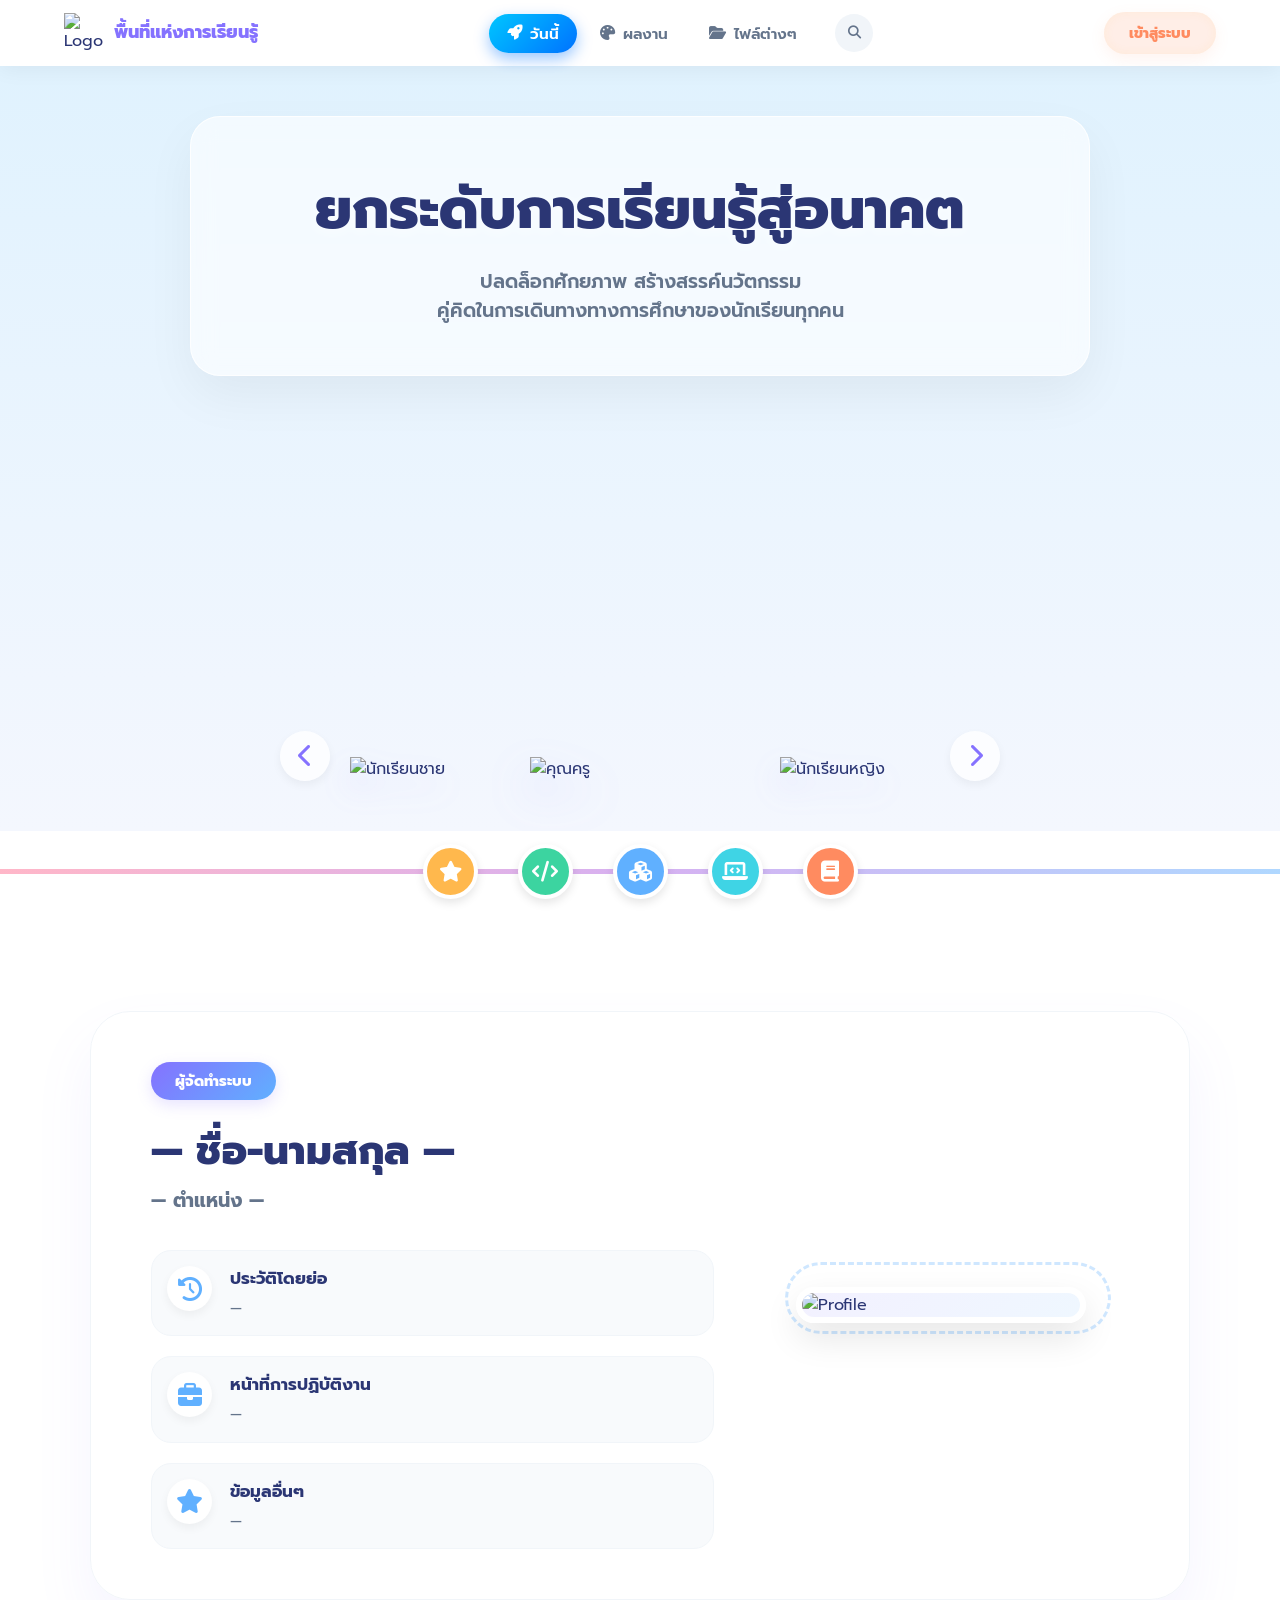
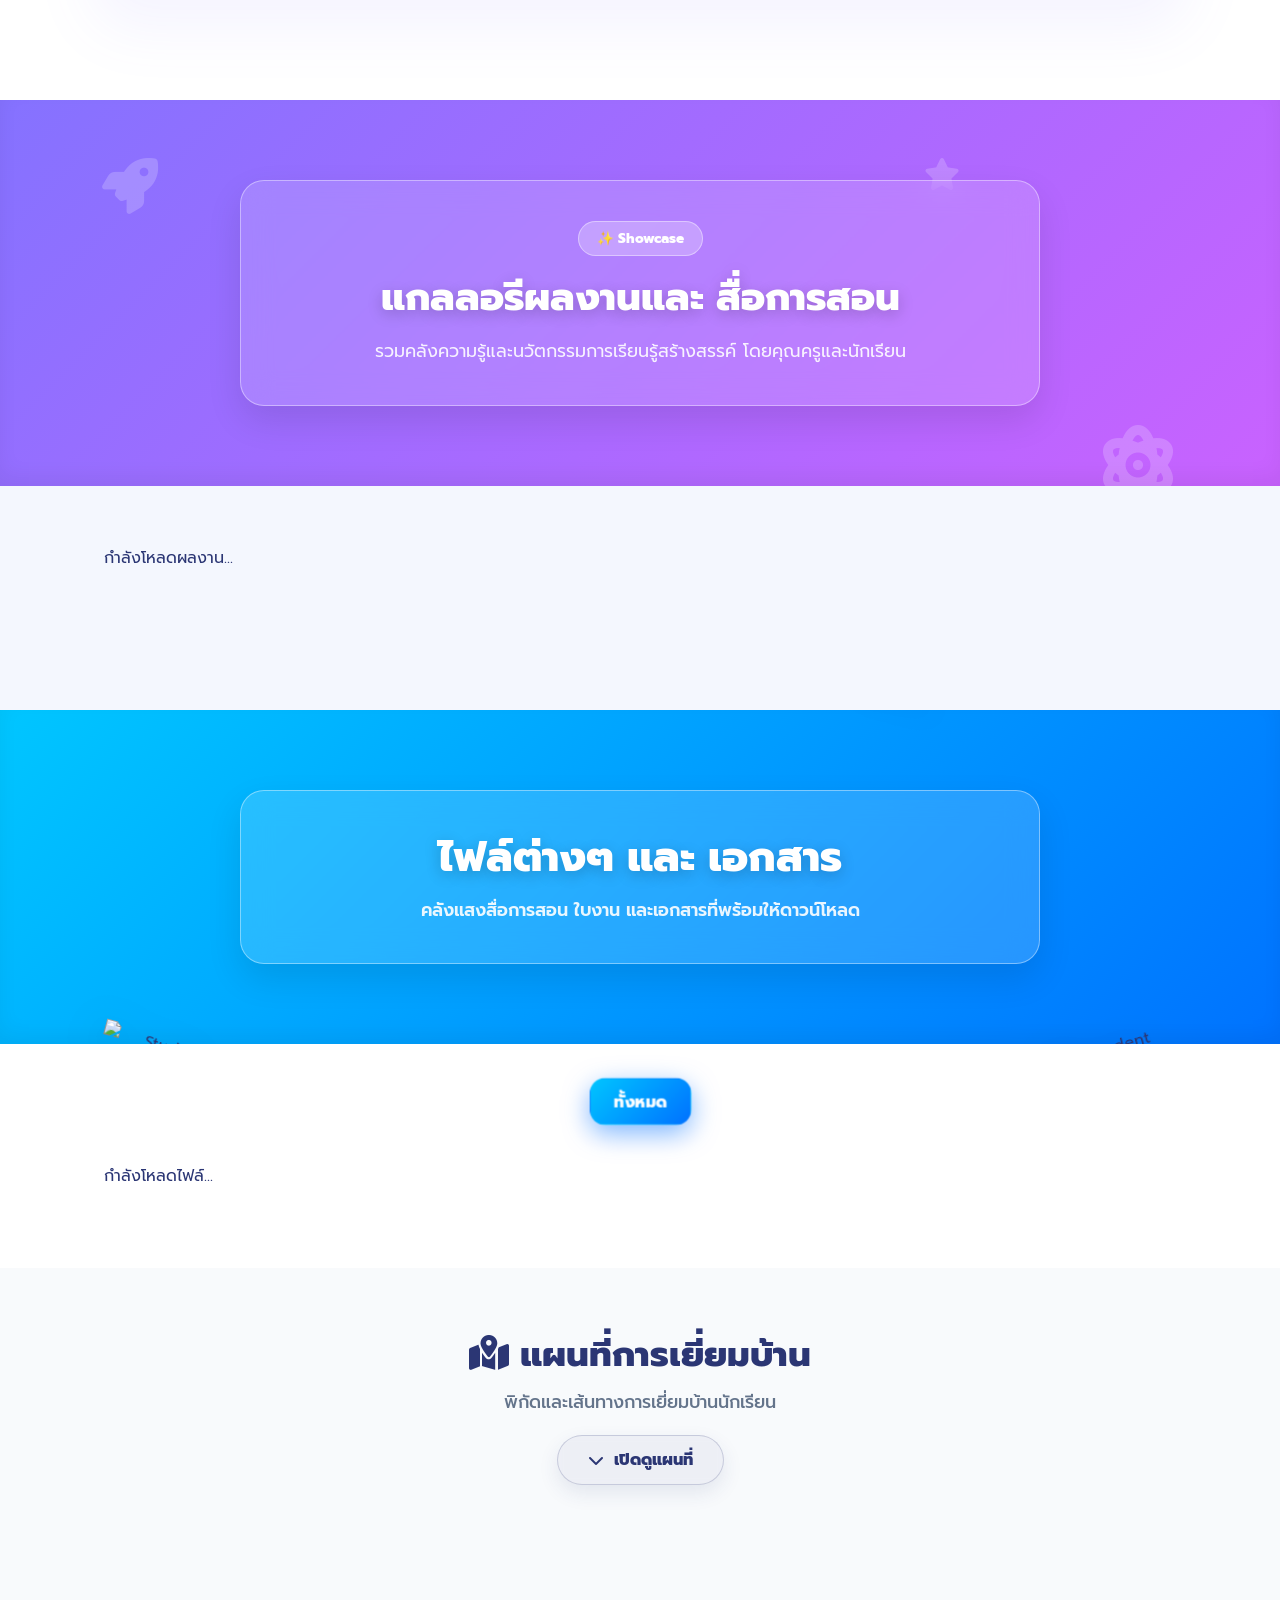
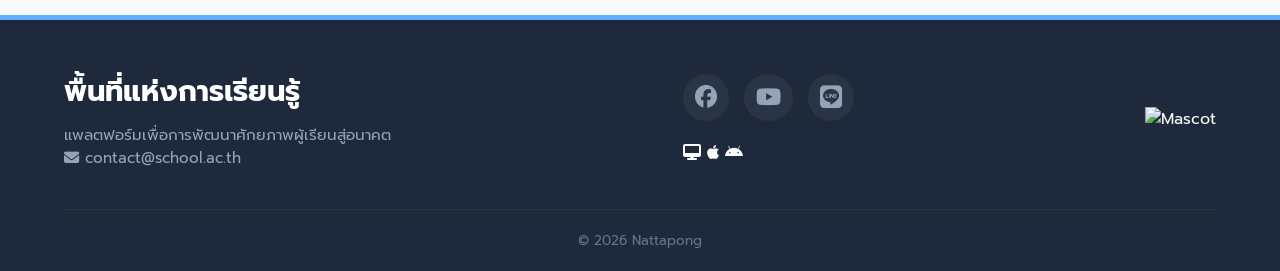
==== index.html @ 5b153223 "Add files via upload" ====
<!DOCTYPE html>
<html lang="th">
<head>
    <meta charset="UTF-8">
    <meta name="viewport" content="width=device-width, initial-scale=1.0">
    <title>พื้นที่แห่งการเรียนรู้ | EduSpace</title>
    <link rel="stylesheet" href="style.css">
    <link rel="stylesheet" href="https://unpkg.com/leaflet@1.9.4/dist/leaflet.css" />
    <script src="https://unpkg.com/leaflet@1.9.4/dist/leaflet.js"></script>
    <link href="https://fonts.googleapis.com/css2?family=Prompt:wght@300;400;600;800&display=swap" rel="stylesheet">
    <link rel="stylesheet" href="https://cdnjs.cloudflare.com/ajax/libs/font-awesome/6.4.0/css/all.min.css">
</head>
<body>

    <header class="top-header">
        <div class="header-logo">
            <img src="https://api.dicebear.com/9.x/shapes/svg?seed=EduSpace" alt="Logo" class="logo-icon">
            <span class="logo-text c5-text">พื้นที่แห่งการเรียนรู้</span>
        </div>

        <div class="header-center-nav">
            <div class="nav-menu" id="mainNavMenu">
                <a href="#" class="active" data-target="hero"><i class="fas fa-rocket"></i> วันนี้</a>
                <a href="#portfolioSection" data-target="portfolio"><i class="fas fa-palette"></i> ผลงาน</a>
                <a href="#filesSection" data-target="files"><i class="fas fa-folder-open"></i> ไฟล์ต่างๆ</a>
            </div>
            <div class="nav-actions">
                <button class="icon-btn" id="searchBtn"><i class="fas fa-search"></i></button>
                <button class="icon-btn" id="mobile-menu-btn"><i class="fas fa-bars"></i></button>
            </div>
        </div>

        <button onclick="openLoginModal()" class="btn-signin" style="border: none; cursor: pointer; font-family: var(--font-main);">เข้าสู่ระบบ</button>
    </header>

    <section class="hero-section" id="heroSection">
        <div class="hero-content">
            <h1 class="soothing-text" id="heroHeading">ยกระดับการเรียนรู้สู่อนาคต</h1>
            <p class="soothing-subtext" id="heroSubtext">ปลดล็อกศักยภาพ สร้างสรรค์นวัตกรรม<br>คู่คิดในการเดินทางทางการศึกษาของนักเรียนทุกคน</p>
        </div>

        <div class="hero-characters">
            <button class="nav-arrow left-arrow"><i class="fas fa-chevron-left"></i></button>
            <div class="character-group">
                <img src="https://api.dicebear.com/9.x/bottts/svg?seed=StudentBoy&backgroundColor=transparent" alt="นักเรียนชาย" class="char-img">
                <img src="https://api.dicebear.com/9.x/bottts/svg?seed=8985&backgroundColor=transparent" alt="คุณครู" class="char-img char-center">
                <img src="https://api.dicebear.com/9.x/bottts/svg?seed=StudentGirl&backgroundColor=transparent" alt="นักเรียนหญิง" class="char-img">
            </div>
            <button class="nav-arrow right-arrow"><i class="fas fa-chevron-right"></i></button>
        </div>
    </section>

    <div class="toolbar-divider">
        <div class="toolbar-line"></div>
        <div class="toolbar-icons">
            <div class="t-icon bg-c3"><i class="fas fa-star"></i></div>
            <div class="t-icon bg-c10"><i class="fas fa-code"></i></div>
            <div class="t-icon bg-c4"><i class="fas fa-cubes"></i></div>
            <div class="t-icon bg-c9"><i class="fas fa-laptop-code"></i></div>
            <div class="t-icon bg-c6"><i class="fas fa-book"></i></div>
        </div>
    </div>

    <section class="profile-section" id="profileSection">
        <div class="profile-container">
            <div class="profile-card">
                <div class="profile-info-side">
                    <h2 class="profile-tag">ผู้จัดทำระบบ</h2>
                    <h1 id="profName" class="c5-text">— ชื่อ-นามสกุล —</h1>
                    <h3 id="profPosition" class="prof-sub">— ตำแหน่ง —</h3>
                    
                    <div class="profile-details-grid">
                        <div class="detail-item">
                            <i class="fas fa-history c4-text"></i>
                            <div>
                                <strong>ประวัติโดยย่อ</strong>
                                <p id="profBio">—</p>
                            </div>
                        </div>
                        <div class="detail-item">
                            <i class="fas fa-briefcase c1-text"></i>
                            <div>
                                <strong>หน้าที่การปฏิบัติงาน</strong>
                                <p id="profJob">—</p>
                            </div>
                        </div>
                        <div class="detail-item">
                            <i class="fas fa-star c3-text"></i>
                            <div>
                                <strong>ข้อมูลอื่นๆ</strong>
                                <p id="profOthers">—</p>
                            </div>
                        </div>
                    </div>
                </div>

                <div class="profile-image-side">
                    <div class="prof-img-frame">
                        <div class="prof-img-bg bg-c5-light">
                            <img id="profImg" src="https://api.dicebear.com/9.x/avataaars/svg?seed=Nattapong" alt="Profile">
                        </div>
                    </div>
                </div>
            </div>
        </div>
    </section>

    <section class="portfolio-section" id="portfolioSection">
        
        <div class="portfolio-banner-premium">
            <div class="glow-orb orb-1"></div>
            <div class="glow-orb orb-2"></div>
            
            <i class="fas fa-rocket floating-icon icon-rocket"></i>
            <i class="fas fa-atom floating-icon icon-atom"></i>
            <i class="fas fa-star floating-icon icon-star"></i>

            <div class="banner-content-glass">
                <span class="banner-badge">✨ Showcase</span>
                <h2>แกลลอรีผลงานและ สื่อการสอน</h2>
                <p>รวมคลังความรู้และนวัตกรรมการเรียนรู้สร้างสรรค์ โดยคุณครูและนักเรียน</p>
            </div>
        </div>
        
        <div class="cards-container" id="portfolioCards">
            <div class="cards-loading">
                <div class="cards-spinner"></div>
                กำลังโหลดผลงาน...
            </div>
        </div>
    </section>

    <section class="files-section" id="filesSection">
        <div class="files-banner">
            <div class="files-banner-content">
                <h2>ไฟล์ต่างๆ และ เอกสาร</h2>
                <p>คลังแสงสื่อการสอน ใบงาน และเอกสารที่พร้อมให้ดาวน์โหลด</p>
            </div>
            <img src="https://api.dicebear.com/9.x/fun-emoji/svg?seed=StudentBoy&backgroundColor=transparent" class="banner-char char-left" alt="Student">
            <img src="https://api.dicebear.com/9.x/fun-emoji/svg?seed=TeacherStar&backgroundColor=transparent" class="banner-char char-top" alt="Teacher">
            <img src="https://api.dicebear.com/9.x/fun-emoji/svg?seed=StudentGirl&backgroundColor=transparent" class="banner-char char-right" alt="Student">
        </div>

        <div class="files-tabs" id="filesTabs">
            <button class="files-tab-btn active" data-cat="">ทั้งหมด</button>
        </div>

        <div class="files-grid-public" id="publicFileGrid">
            <div class="cards-loading" style="grid-column:1/-1;">
                <div class="cards-spinner"></div>
                กำลังโหลดไฟล์...
            </div>
        </div>
    </section>


    <section class="map-section" id="mapSection">
        <div class="map-header">
            <h2><i class="fas fa-map-marked-alt"></i> แผนที่การเยี่ยมบ้าน</h2>
            <p>พิกัดและเส้นทางการเยี่ยมบ้านนักเรียน</p>
            <button id="toggleMapBtn" class="btn-toggle-map">
                <i class="fas fa-chevron-down"></i> เปิดดูแผนที่
            </button>
        </div>
        
        <div class="map-container collapsed" id="homeVisitMap" style="padding: 0; background: #fff;">
            <div id="frontMapCanvas" style="width: 100%; height: 100%; min-height: 450px; z-index: 1;"></div>
        </div>
    </section>


    <div class="modal-overlay" id="modalPortDetail">
        <div class="modal-box modal-detail-box">
            <button class="modal-close-float" onclick="closeModal('modalPortDetail')"><i class="fas fa-times"></i></button>
            
            <div class="detail-layout">
                <div class="detail-img-col">
                    <img id="detailImg" src="" alt="Portfolio Image">
                </div>
                
                <div class="detail-content-col">
                    <div id="detailBadge" class="badge"></div>
                    <h3 id="detailTitle">ชื่อผลงาน</h3>
                    <p id="detailDesc" class="short-desc"></p>
                    
                    <hr class="detail-divider">
                    
                    <div id="detailLongDesc" class="long-desc"></div>
                    
                    <div class="detail-actions">
                        <a href="#" id="detailBtn1" class="btn-primary" target="_blank">
                            <i class="fas fa-external-link-alt"></i> <span id="detailBtn1Text">ดูรายละเอียด</span>
                        </a>
                        <a href="#" id="detailBtn2" class="btn-secondary" target="_blank">
                            <i class="fas fa-images"></i> <span id="detailBtn2Text">แกลลอรี</span>
                        </a>
                    </div>
                </div>
            </div>
        </div>
    </div>












    <footer class="site-footer">
        <div class="footer-container">
            <div class="footer-brand-minimal">
                <h3 class="c1-text">พื้นที่แห่งการเรียนรู้</h3>
                <p>แพลตฟอร์มเพื่อการพัฒนาศักยภาพผู้เรียนสู่อนาคต</p>
                <div class="contact-info">
                    <p><i class="fas fa-envelope"></i> contact@school.ac.th</p>
                </div>
            </div>
            <div class="footer-links-minimal">
                <div class="social-icons">
                    <i class="fab fa-facebook"></i>
                    <i class="fab fa-youtube"></i>
                    <i class="fab fa-line"></i>
                </div>
                <div class="device-icons">
                    <i class="fas fa-desktop"></i>
                    <i class="fab fa-apple"></i>
                    <i class="fab fa-android"></i>
                </div>
            </div>
            <div class="footer-mascot">
                <img src="https://api.dicebear.com/9.x/fun-emoji/svg?seed=Smart&backgroundColor=transparent" alt="Mascot">
            </div>
        </div>
        <div class="footer-bottom">
            <p>&copy; 2026 Nattapong</p>
        </div>
    </footer>


    <div class="modal-overlay" id="loginModal">
    <div class="modal-box modal-detail-box" style="max-width: 400px !important; padding: 40px !important; text-align: center;">
        <button class="modal-close-float" onclick="closeLoginModal()"><i class="fas fa-times"></i></button>
        <h2 style="margin-bottom: 25px; color: var(--c4-blue); font-weight: 800;"><i class="fas fa-lock"></i> เข้าสู่ระบบแอดมิน</h2>
        <form id="loginForm" style="display: flex; flex-direction: column; gap: 15px;">
            <input type="email" id="adminEmail" placeholder="อีเมล" required style="padding: 15px; border: 1px solid #e2e8f0; border-radius: 12px; outline: none; font-family: var(--font-main);">
            <input type="password" id="adminPassword" placeholder="รหัสผ่าน" required style="padding: 15px; border: 1px solid #e2e8f0; border-radius: 12px; outline: none; font-family: var(--font-main);">
            <p id="loginError" style="color: #ff6e91; font-size: 0.85rem; display: none; margin: 0;">อีเมลหรือรหัสผ่านไม่ถูกต้อง</p>
            <button type="submit" class="btn-signin" style="width: 100%; margin-top: 15px; cursor: pointer; border: none; padding: 15px; background: linear-gradient(135deg, var(--c4-blue) 0%, var(--c5-indigo) 100%); color: white;">เข้าสู่ระบบ</button>
        </form>
    </div>
    </div>



    <script src="https://www.gstatic.com/firebasejs/10.8.0/firebase-app-compat.js"></script>
    <script src="https://www.gstatic.com/firebasejs/10.8.0/firebase-firestore-compat.js"></script>
    <script src="https://www.gstatic.com/firebasejs/10.8.0/firebase-auth-compat.js"></script>
    <script src="script.js"></script>
</body>
</html>
---- style.css ----
/* =========================================
   Base Styles & Variables (Clean Light Theme + VIBRANT Neon Hover + Colored Banners)
   ========================================= */
:root {
    --font-main: 'Prompt', sans-serif;
    
    /* Original 10 Colors Palette */
    --c1-teal: #3dcbb1; --c2-purple: #ae62e3; --c3-yellow: #ffb84d; --c4-blue: #60b0ff;
    --c5-indigo: #8572ff; --c6-orange: #ff8b60; --c7-pink: #ff6e91; --c8-magenta: #c962ff;
    --c9-cyan: #3fd4e5; --c10-green: #3cd4a0;
    
    /* Light Theme Backgrounds & Text */
    --color-dark: #2b3674; 
    --color-gray: #64748b; 
    --color-light-gray: #f4f7fe;
    --bg-main: #f1f5f9;
    --card-bg: #ffffff;
}

* { margin: 0; padding: 0; box-sizing: border-box; font-family: var(--font-main); }
html::-webkit-scrollbar, body::-webkit-scrollbar { display: none; }
html, body { -ms-overflow-style: none; scrollbar-width: none; background-color: var(--bg-main); color: var(--color-dark); overflow-x: hidden; }

/* =========================================
   1. Top Header
   ========================================= */
.top-header {
    display: flex; justify-content: space-between; align-items: center; padding: 12px 5%;
    background: rgba(255, 255, 255, 0.95); box-shadow: 0 4px 20px rgba(0,0,0,0.05);
    position: sticky; top: 0; z-index: 1000; backdrop-filter: blur(10px); -webkit-backdrop-filter: blur(10px);
}
.header-logo { display: flex; align-items: center; gap: 10px; }
.logo-icon { width: 40px; height: 40px; }
.logo-text { font-weight: 800; font-size: 1.1rem; line-height: 1.1; color: var(--c5-indigo); }

.header-center-nav { display: flex; align-items: center; gap: 15px; }
.nav-menu { display: flex; gap: 5px; }
.nav-menu a { 
    text-decoration: none; color: var(--color-gray); font-weight: 600; font-size: 0.95rem; 
    padding: 8px 18px; border-radius: 30px; transition: all 0.3s ease; display: flex; align-items: center; gap: 8px;
}
.nav-menu a:hover { background: rgba(133, 114, 255, 0.1); color: var(--c5-indigo); }
.nav-menu a.active { background: linear-gradient(135deg, #00c6ff 0%, #0072ff 100%); color: white; box-shadow: 0 6px 15px rgba(0, 114, 255, 0.4); }

.nav-actions { display: flex; align-items: center; }
.nav-actions .icon-btn {
    background: #f1f5f9; color: var(--color-gray); border: none; width: 38px; height: 38px; 
    border-radius: 50%; margin-left: 5px; cursor: pointer; transition: all 0.2s ease;
    display: flex; justify-content: center; align-items: center;
}
.nav-actions .icon-btn:hover { background: linear-gradient(135deg, #b00cd1 0%, #f76b1c 100%); color: white; transform: scale(1.1); box-shadow: 0 4px 10px rgba(176, 12, 209, 0.4); }
#mobile-menu-btn { display: none; }

.btn-signin {
    background: rgba(255, 139, 96, 0.15); color: var(--c6-orange);
    padding: 10px 25px; border-radius: 25px; text-decoration: none; font-weight: 800; font-size: 0.9rem;
    border: 1px solid rgba(255, 139, 96, 0.3); backdrop-filter: blur(5px);
    box-shadow: 0 5px 15px rgba(255, 139, 96, 0.1), inset 0 0 10px rgba(255, 184, 77, 0.1);
    transition: all 0.3s ease;
}
.btn-signin:hover { 
    transform: translateY(-2px) scale(1.05); 
    background: linear-gradient(135deg, #ff9a44 0%, #fc6076 100%);
    color: white; border-color: transparent; box-shadow: 0 10px 25px rgba(252, 96, 118, 0.6); 
}

/* =========================================
   2. Hero Section
   ========================================= */
.hero-section {
    position: relative; height: 85vh; min-height: 700px;
    background: linear-gradient(to bottom, #e0f2fe 0%, #f4f7fe 100%); 
    display: flex; flex-direction: column; align-items: center; justify-content: flex-start;
    padding-top: 15px; overflow: hidden; background-size: cover !important; background-position: center !important;
}
.hero-content {
    text-align: center; margin-top: 35px; z-index: 10;
    background: rgba(255, 255, 255, 0.6); backdrop-filter: blur(12px); -webkit-backdrop-filter: blur(12px);
    padding: 50px 80px; border-radius: 30px; border: 1px solid rgba(255, 255, 255, 0.8); 
    max-width: 900px; width: 85%; box-shadow: 0 20px 50px rgba(0, 0, 0, 0.05); 
}
.soothing-text { font-size: 3.5rem; font-weight: 800; color: var(--color-dark); margin-bottom: 15px; text-shadow: 0 2px 10px rgba(255,255,255,0.5); }
.soothing-subtext { font-size: 1.2rem; font-weight: 600; color: var(--color-gray); }

.hero-characters { position: absolute; bottom: 50px; width: 100%; display: flex; justify-content: center; align-items: flex-end; gap: 20px; }
.nav-arrow {
    background: rgba(255, 255, 255, 0.8); border: none; color: var(--c5-indigo); width: 50px; height: 50px;
    border-radius: 50%; font-size: 1.5rem; cursor: pointer; z-index: 20; box-shadow: 0 4px 10px rgba(0,0,0,0.05); transition: all 0.3s ease;
}
.nav-arrow:hover { background: linear-gradient(135deg, #00c6ff 0%, #0072ff 100%); color: white; transform: scale(1.1); box-shadow: 0 6px 20px rgba(0, 114, 255, 0.5); }
.character-group { display: flex; align-items: flex-end; gap: 30px; z-index: 10; }
.char-img { width: 150px; height: auto; filter: drop-shadow(0 15px 15px rgba(133, 114, 255, 0.15)); transition: all 0.4s; }
.char-center { width: 220px; z-index: 11; filter: drop-shadow(0 20px 20px rgba(133, 114, 255, 0.25)); }

/* =========================================
   3. Toolbar Divider
   ========================================= */
.toolbar-divider { position: relative; height: 80px; background: white; display: flex; justify-content: center; align-items: center; }
.toolbar-line { position: absolute; width: 100%; height: 5px; background: linear-gradient(to right, var(--c7-pink) 0%, var(--c2-purple) 50%, var(--c4-blue) 100%); opacity: 0.5; }
.toolbar-icons { display: flex; gap: 40px; z-index: 5; }
.t-icon { width: 55px; height: 55px; border-radius: 50%; display: flex; justify-content: center; align-items: center; color: white; font-size: 1.3rem; border: 4px solid white; transition: transform 0.3s ease; box-shadow: 0 4px 10px rgba(0,0,0,0.1); }
.t-icon:nth-child(1) { background: var(--c3-yellow); }
.t-icon:nth-child(2) { background: var(--c10-green); }
.t-icon:nth-child(3) { background: var(--c4-blue); }
.t-icon:nth-child(4) { background: var(--c9-cyan); }
.t-icon:nth-child(5) { background: var(--c6-orange); }
.t-icon:hover { transform: translateY(-8px) scale(1.1); box-shadow: 0 10px 20px rgba(0,0,0,0.2); }

/* =========================================
   4. Profile Section 
   ========================================= */
.profile-section { padding: 100px 5%; background: #ffffff; display: flex; justify-content: center; position: relative; overflow: hidden; }
.profile-container { max-width: 1100px; width: 100%; z-index: 5; position: relative; }
.profile-card {
    display: grid; grid-template-columns: 1.2fr 0.8fr; gap: 40px; background: rgba(255, 255, 255, 0.8);
    backdrop-filter: blur(20px); border-radius: 40px; padding: 50px 60px;
    border: 1px solid #f1f5f9; box-shadow: 0 30px 60px rgba(133, 114, 255, 0.08); align-items: center; transition: all 0.4s;
}
.profile-tag { display: inline-block; padding: 8px 24px; background: linear-gradient(135deg, var(--c5-indigo) 0%, var(--c4-blue) 100%); color: white; border-radius: 30px; font-size: 0.9rem; font-weight: 800; margin-bottom: 20px; box-shadow: 0 5px 15px rgba(133, 114, 255, 0.2); }
#profName { font-size: 2.5rem; font-weight: 800; color: var(--color-dark); margin-bottom: 5px; }
.prof-sub { font-size: 1.2rem; color: var(--color-gray); margin-bottom: 35px; }

.profile-details-grid { display: flex; flex-direction: column; gap: 20px; }
.detail-item { display: flex; gap: 18px; align-items: flex-start; padding: 15px; background: #f8fafc; border-radius: 20px; border: 1px solid #f1f5f9; }
.detail-item i { font-size: 1.5rem; color: var(--c4-blue); width: 45px; height: 45px; display: flex; justify-content: center; align-items: center; border-radius: 50%; background-color: #ffffff; box-shadow: 0 4px 10px rgba(0,0,0,0.05); }
.detail-item strong { display: block; font-size: 1.05rem; color: var(--color-dark); margin-bottom: 5px; font-weight: 700; }
.detail-item p { color: var(--color-gray); font-size: 0.95rem; line-height: 1.6; }

.profile-image-side { display: flex; justify-content: center; }
.prof-img-frame { width: 100%; max-width: 320px; position: relative; padding: 15px; }
.prof-img-frame::before { content: ''; position: absolute; width: 100%; height: 100%; border: 3px dashed var(--c4-blue); border-radius: 40px; top: -10px; right: -10px; z-index: 0; opacity: 0.3; animation: rotateDash 20s linear infinite; }
@keyframes rotateDash { to { transform: rotate(360deg); } }
.prof-img-bg { 
    width: 100%; border-radius: 35px; background: linear-gradient(135deg, rgba(133,114,255,0.1) 0%, rgba(96,176,255,0.1) 100%); 
    border: 6px solid #fff; display: flex; justify-content: center; align-items: center; 
    overflow: hidden; position: relative; box-shadow: 0 15px 35px rgba(0,0,0,0.1); z-index: 2; 
}
.prof-img-bg img { width: 100%; height: auto; display: block; z-index: 1; transition: transform 0.4s; }

/* =========================================
   5. Portfolio Section (🔥 แบนเนอร์ฉูดฉาด: ม่วง-ชมพู)
   ========================================= */
.portfolio-section { padding: 0 0 60px 0; background: var(--color-light-gray); }

.portfolio-banner-premium {
    padding: 80px 5%; 
    background: linear-gradient(135deg, var(--c5-indigo) 0%, var(--c8-magenta) 100%); /* เปลี่ยนพื้นหลังเป็นสีจัดจ้าน */
    text-align: center; position: relative; overflow: hidden; 
    display: flex; justify-content: center; align-items: center; 
    box-shadow: inset 0 -10px 20px rgba(0,0,0,0.05);
}

/* เปลี่ยนของตกแต่งให้กลายเป็นสีขาวโปร่งแสง */
.floating-icon { position: absolute; color: #ffffff; opacity: 0.2; z-index: 1; animation: floatIcon 6s infinite alternate ease-in-out; pointer-events: none; }
.icon-rocket { font-size: 3.5rem; top: 15%; left: 8%; }
.icon-atom { font-size: 5rem; bottom: -5%; right: 8%; animation-duration: 9s; }
.icon-star { font-size: 2rem; top: 15%; right: 25%; animation-duration: 5s; }
@keyframes floatIcon { 0% { transform: translateY(0) rotate(0deg); } 100% { transform: translateY(-30px) rotate(15deg); } }

.banner-content-glass {
    position: relative; z-index: 10; 
    background: rgba(255, 255, 255, 0.15); /* กระจกใสบนพื้นสี */
    backdrop-filter: blur(15px); -webkit-backdrop-filter: blur(15px);
    padding: 40px; border-radius: 24px; border: 1px solid rgba(255, 255, 255, 0.4); 
    box-shadow: 0 15px 35px rgba(0,0,0,0.1); 
    width: 100%; max-width: 800px; display: flex; flex-direction: column; align-items: center;
}
.banner-badge { 
    display: inline-block; padding: 6px 18px; background: rgba(255, 255, 255, 0.25); 
    border-radius: 20px; font-size: 0.85rem; font-weight: 800; margin-bottom: 15px; color: #ffffff; 
    border: 1px solid rgba(255, 255, 255, 0.4);
}
.banner-content-glass h2 { font-size: 2.4rem; font-weight: 800; margin-bottom: 12px; color: #ffffff; line-height: 1.4; width: 100%; word-wrap: break-word; text-shadow: 0 4px 15px rgba(0,0,0,0.2); }
.banner-content-glass p { font-size: 1.1rem; color: rgba(255,255,255,0.9); line-height: 1.6; margin: 0; max-width: 650px; }

.cards-container { display: grid; grid-template-columns: repeat(auto-fill, minmax(260px, 1fr)); gap: 25px; max-width: 1200px; margin: 0 auto; padding: 60px 5% 80px; z-index: 5; position: relative; }

.portfolio-card {
    background: var(--card-bg); border-radius: 20px; padding: 0; position: relative;
    box-shadow: 0 10px 25px rgba(0, 0, 0, 0.05); border: 1px solid #fff; overflow: hidden; transition: all 0.3s ease; display: flex; flex-direction: column; height: 100%;
}
.portfolio-card:hover { transform: translateY(-8px); box-shadow: 0 20px 40px rgba(0, 0, 0, 0.1); border-color: var(--c4-blue); }
.card-accent-bar { height: 5px; width: 100%; } 
.card-img-bg { height: 190px; position: relative; overflow: hidden; background: #f8fafc; display: block; }
.card-img-bg img { width: 100%; height: 100%; object-fit: cover; object-position: center; transition: transform 0.4s ease; }
.portfolio-card:hover .card-img-bg img { transform: scale(1.05); }
.card-info { padding: 20px; text-align: left; display: flex; flex-direction: column; flex-grow: 1; }
.card-info h3 { font-size: 1.25rem; margin-bottom: 8px; font-weight: 800; line-height: 1.3; } 
.card-info p { font-size: 0.95rem; color: var(--color-gray); margin-bottom: 20px; line-height: 1.5; flex-grow: 1; }

.card-actions { display: flex; gap: 8px; margin-top: auto; }
.portfolio-card .card-actions .btn-gallery { display: none; }

.portfolio-card .btn-view {
    background: rgba(96, 176, 255, 0.1) !important; color: var(--c4-blue) !important;
    border: 1px solid rgba(96, 176, 255, 0.3) !important; backdrop-filter: blur(5px) !important;
    box-shadow: 0 4px 15px rgba(96, 176, 255, 0.1) !important; transition: all 0.3s ease !important; font-weight: 800 !important;
}
.portfolio-card:hover .card-actions .btn-view { 
    transform: scale(1.03) !important; opacity: 1 !important; 
    background: linear-gradient(135deg, #00c6ff 0%, #0072ff 100%) !important;
    color: white !important; border-color: transparent !important;
    box-shadow: 0 10px 30px rgba(0, 114, 255, 0.6) !important;
}

/* =========================================
   6. Files Section (🔥 แบนเนอร์ฉูดฉาด: ฟ้า-น้ำเงิน)
   ========================================= */
.files-section { padding: 0 0 80px 0 !important; background: #ffffff; overflow-x: hidden; }

.files-banner {
    width: 100%; padding: 80px 5%; 
    background: linear-gradient(135deg, #00c6ff 0%, #0072ff 100%); /* เปลี่ยนพื้นหลังเป็นสีจัดจ้าน */
    text-align: center; position: relative; overflow: hidden; margin-bottom: 35px;
    display: flex; flex-direction: column; justify-content: center; align-items: center; 
    box-shadow: inset 0 -10px 20px rgba(0,0,0,0.05);
}
.files-banner-content { 
    position: relative; z-index: 10; width: 100%; max-width: 800px; 
    background: rgba(255, 255, 255, 0.15); /* กระจกใสบนพื้นสี */
    padding: 40px; border-radius: 24px; border: 1px solid rgba(255, 255, 255, 0.4); 
    backdrop-filter: blur(15px); -webkit-backdrop-filter: blur(15px);
    box-shadow: 0 15px 35px rgba(0,0,0,0.1); display: flex; flex-direction: column; align-items: center;
}
.files-banner h2 { font-size: 2.6rem; font-weight: 800; margin-bottom: 12px; color: #ffffff; line-height: 1.3; word-wrap: break-word; text-shadow: 0 4px 15px rgba(0,0,0,0.2); }
.files-banner p { font-size: 1.1rem; color: rgba(255, 255, 255, 0.9); font-weight: 600; margin: 0; }

.banner-char { position: absolute; width: 130px; z-index: 5; filter: drop-shadow(0 10px 20px rgba(0,0,0,0.2)); transition: transform 0.4s; pointer-events: none; opacity: 1; }
.files-banner:hover .banner-char { transform: scale(1.1) translateY(-10px); }
.char-left { bottom: -15px; left: 8%; transform: rotate(15deg); }
.char-right { bottom: -15px; right: 8%; transform: rotate(-15deg); }
.char-top { top: -30px; right: 25%; width: 100px; transform: rotate(20deg); opacity: 0.9; }

/* แท็บปุ่มกด: หมวดหมู่ไฟล์ */
.files-tabs { display: flex; gap: 10px; justify-content: center; align-items: center; margin-bottom: 40px; flex-wrap: wrap; padding: 0 15px; width: 100%; }
.files-tab-btn { 
    padding: 10px 22px; border-radius: 15px; border: 1px solid rgba(96, 176, 255, 0.3); 
    font-weight: 600; font-size: 0.95rem; cursor: pointer; transition: all 0.3s; 
    background: rgba(255, 255, 255, 0.6); color: var(--color-gray); 
    white-space: nowrap; flex: 0 1 auto; backdrop-filter: blur(5px);
}
.files-tab-btn.active { 
    background: linear-gradient(135deg, #00c6ff 0%, #0072ff 100%); color: white; border-color: transparent; 
    box-shadow: 0 8px 25px rgba(0, 114, 255, 0.5); font-weight: 800; transform: scale(1.05);
}
.files-tab-btn:hover:not(.active) { background: rgba(0, 114, 255, 0.15); color: #0072ff; border-color: rgba(0, 114, 255, 0.5); box-shadow: 0 5px 15px rgba(0, 114, 255, 0.2); }

.files-grid-public { display: grid; grid-template-columns: repeat(auto-fill, minmax(200px, 1fr)); gap: 20px; max-width: 1200px; margin: 0 auto; padding: 0 5%; }

.file-card-public {
    background: #ffffff; border-radius: 16px; padding: 30px 20px; display: flex; flex-direction: column; align-items: center; justify-content: center; gap: 15px; text-align: center; transition: all 0.4s ease; cursor: pointer; text-decoration: none; border: 1px solid #e2e8f0; box-shadow: 0 10px 25px rgba(0,0,0,0.03); position: relative; overflow: hidden; 
}
.file-card-public:hover { transform: translateY(-8px); box-shadow: 0 20px 40px rgba(0,0,0,0.08); border-color: var(--c4-blue); }
.file-card-public::before { content: ''; position: absolute; top: 0; left: 0; width: 100%; height: 5px; background: #e2e8f0; transition: background 0.3s ease; }
.file-pdf::before { background: var(--c7-pink); }
.file-doc::before { background: var(--c4-blue); }
.file-img::before { background: var(--c2-purple); }
.file-vid::before { background: var(--c6-orange); }
.file-zip::before { background: var(--c1-teal); }

.file-card-icon { font-size: 3.5rem; margin-bottom: 5px; transition: transform 0.3s ease; }
.file-card-public:hover .file-card-icon { transform: scale(1.1); }
.file-card-info { width: 100%; display: flex; flex-direction: column; align-items: center; gap: 10px; }
.file-card-name { font-weight: 800; font-size: 0.95rem; color: var(--color-dark); display: -webkit-box; -webkit-line-clamp: 2; -webkit-box-orient: vertical; overflow: hidden; line-height: 1.4; }
.file-card-cat { padding: 4px 15px; border-radius: 15px; font-size: 0.75rem; font-weight: 700; background: #f1f5f9; color: var(--color-gray); }

.icon-download-btn { 
    color: var(--c4-blue); font-size: 1.1rem; margin-top: 5px; width: 42px; height: 42px; display: flex; align-items: center; justify-content: center; 
    background: rgba(96, 176, 255, 0.1); border: 1px solid rgba(96, 176, 255, 0.3); border-radius: 50%; transition: all 0.3s ease; box-shadow: 0 4px 10px rgba(96, 176, 255, 0.15);
}
.file-card-public:hover .icon-download-btn { 
    background: linear-gradient(135deg, #b00cd1 0%, #f76b1c 100%); color: white; transform: rotate(360deg) scale(1.1); 
    box-shadow: 0 10px 25px rgba(176, 12, 209, 0.6); border-color: transparent;
}

.icon-pdf { color: var(--c7-pink); } 
.icon-doc { color: var(--c4-blue); } 
.icon-img { color: var(--c2-purple); }
.icon-vid { color: var(--c6-orange); } 
.icon-zip { color: var(--c1-teal); } 
.icon-other { color: var(--color-gray); }

.files-empty { text-align: center; padding: 50px; color: var(--color-gray); grid-column: 1/-1; }
.files-empty i { font-size: 2.5rem; margin-bottom: 12px; opacity: 0.4; }

/* =========================================
   6.5 Map Section
   ========================================= */
.map-section { padding: 60px 5% 100px; background: #f8fafc; position: relative; display: flex; flex-direction: column; align-items: center; } /* สลับสีพื้นหลัง */
.map-header { text-align: center; margin-bottom: 30px; z-index: 10; }
.map-header h2 { font-size: 2.2rem; font-weight: 800; color: var(--color-dark); margin-bottom: 8px; }
.map-header p { font-size: 1.1rem; color: var(--color-gray); font-weight: 500; }
.map-container {
    width: 100%; max-width: 1400px; height: 65vh; min-height: 450px; background: #e2e8f0; border-radius: 30px;
    overflow: hidden; position: relative; box-shadow: 0 20px 40px rgba(0, 0, 0, 0.08); border: 6px solid #fff;
    transition: all 0.5s ease-in-out; opacity: 1; margin-top: 20px;
}
.map-container::before { display: none !important; }
#frontMapCanvas { border-radius: 24px; filter: none; }

.btn-toggle-map {
    margin-top: 20px; padding: 12px 30px; background: rgba(43, 54, 116, 0.05); color: var(--color-dark); 
    border: 1px solid rgba(43, 54, 116, 0.2); border-radius: 25px; font-size: 1rem; font-weight: 800; cursor: pointer; transition: all 0.3s ease;
    backdrop-filter: blur(5px); box-shadow: 0 8px 20px rgba(43, 54, 116, 0.1); display: inline-flex; align-items: center; gap: 10px;
}
.btn-toggle-map:hover { 
    transform: translateY(-3px) scale(1.05); background: linear-gradient(135deg, #11998e 0%, #38ef7d 100%); 
    color: white; border-color: transparent; box-shadow: 0 12px 30px rgba(17, 153, 142, 0.6); 
}
.map-container.collapsed { height: 0 !important; min-height: 0 !important; opacity: 0; border: none; margin-top: 0; pointer-events: none; }

/* =========================================
   7. Footer
   ========================================= */
.site-footer { background: #1e293b; color: #f8fafc; padding: 50px 5% 20px; border-top: 5px solid var(--c4-blue); }
.footer-container { display: flex; justify-content: space-between; align-items: center; max-width: 1200px; margin: 0 auto; flex-wrap: wrap; gap: 30px; }
.footer-brand-minimal h3 { font-size: 1.8rem; margin-bottom: 10px; color: white; }
.footer-brand-minimal p { color: #94a3b8; font-size: 0.95rem; }
.social-icons { display: flex; gap: 15px; margin-bottom: 20px; }
.social-icons i { font-size: 1.4rem; cursor: pointer; color: #94a3b8; background: rgba(255,255,255,0.05); padding: 12px; border-radius: 50%; transition: all 0.3s ease; }
.social-icons i:hover { color: white; background: var(--c4-blue); transform: translateY(-3px) scale(1.1); box-shadow: 0 5px 15px rgba(96, 176, 255, 0.4); }
.footer-bottom { text-align: center; margin-top: 40px; padding-top: 20px; border-top: 1px solid rgba(255,255,255,0.05); color: #64748b; font-size: 0.85rem; }

/* =========================================
   8. Utilities (Dynamic Colors)
   ========================================= */
.bg-c1-btn { background: var(--c1-teal); } .bg-c2-btn { background: var(--c2-purple); } .bg-c3-btn { background: var(--c3-yellow); }
.bg-c4-btn { background: var(--c4-blue); } .bg-c5-btn { background: var(--c5-indigo); } .bg-c6-btn { background: var(--c6-orange); }
.bg-c7-btn { background: var(--c7-pink); } .bg-c8-btn { background: var(--c8-magenta); } .bg-c9-btn { background: var(--c9-cyan); }
.bg-c10-btn { background: var(--c10-green); }

.c1-text { color: var(--c1-teal); } .c2-text { color: var(--c2-purple); } .c3-text { color: var(--c3-yellow); }
.c4-text { color: var(--c4-blue); } .c5-text { color: var(--c5-indigo); } .c6-text { color: var(--c6-orange); }
.c7-text { color: var(--c7-pink); } .c8-text { color: var(--c8-magenta); } .c9-text { color: var(--c9-cyan); }
.c10-text { color: var(--c10-green); }

/* =========================================
   9. PREMIUM MODAL (Popup ผลงาน) 
   ========================================= */
.modal-overlay {
    position: fixed; inset: 0; 
    background: rgba(15, 23, 42, 0.4); 
    backdrop-filter: blur(10px); -webkit-backdrop-filter: blur(10px);
    z-index: 9999; display: none; align-items: center; justify-content: center; padding: 15px; 
}
.modal-overlay.open { display: flex; }

.modal-detail-box {
    background: #ffffff; padding: 0 !important; max-width: 750px !important; 
    overflow-y: auto !important; overflow-x: hidden !important;
    border-radius: 28px !important; box-shadow: 0 25px 50px rgba(0,0,0,0.15) !important;
    border: none !important; max-height: 92vh; position: relative;
    animation: modalIn 0.4s cubic-bezier(0.175, 0.885, 0.32, 1.275);
}
.modal-detail-box::-webkit-scrollbar { width: 6px; }
.modal-detail-box::-webkit-scrollbar-track { background: transparent; margin: 20px 0; }
.modal-detail-box::-webkit-scrollbar-thumb { background: #cbd5e1; border-radius: 10px; }

.modal-close-float {
    position: absolute; top: 15px; right: 15px;
    background: rgba(255, 255, 255, 0.85); border: none;
    width: 44px; height: 44px; border-radius: 50%; cursor: pointer; z-index: 30;
    font-size: 1.3rem; color: var(--color-dark); transition: all 0.3s ease; 
    display: flex; align-items: center; justify-content: center;
    box-shadow: 0 4px 15px rgba(0,0,0,0.1); backdrop-filter: blur(5px);
}
.modal-close-float:hover { background: linear-gradient(135deg, #ff0844 0%, #ffb199 100%); color: white; transform: rotate(90deg) scale(1.1); box-shadow: 0 4px 15px rgba(255, 8, 68, 0.5); }

.detail-layout { display: flex; flex-direction: column; min-height: auto; }
.detail-img-col { width: 100%; background: #f8fafc; position: relative; display: flex; align-items: center; justify-content: center; border-bottom: 1px solid #f1f5f9; }
.detail-img-col img { width: 100%; height: auto; max-height: 55vh; object-fit: contain; display: block; }
.detail-content-col { padding: 40px; display: flex; flex-direction: column; background: #ffffff; }

.detail-badge { display: inline-flex !important; align-items: center; margin-bottom: 15px; font-size: 0.85rem; font-weight: 800; padding: 6px 18px; border-radius: 20px; width: fit-content; color: white !important; border: none !important; }
#detailTitle { font-size: 2rem; font-weight: 800; margin-bottom: 10px; line-height: 1.3; color: var(--color-dark); }
.short-desc { font-size: 1.1rem; color: var(--c5-indigo); font-weight: 700; margin-bottom: 0; }
.detail-divider { border: 0; height: 1px; background: linear-gradient(to right, #e2e8f0, transparent); margin: 25px 0; }
.long-desc { font-size: 1rem; color: var(--color-gray); line-height: 1.7; margin-bottom: 30px; white-space: pre-wrap; flex-grow: 1; }

.detail-actions { display: flex; gap: 15px; width: 100%; margin-top: auto; }
.detail-actions a { flex: 1; text-align: center; padding: 14px; border-radius: 16px; text-decoration: none; font-weight: 800; font-size: 1rem; transition: all 0.3s ease; display: flex; align-items: center; justify-content: center; gap: 8px; border: none; }
.detail-actions .btn-primary { background: rgba(133, 114, 255, 0.1); color: var(--c5-indigo); border: 1px solid rgba(133, 114, 255, 0.3); backdrop-filter: blur(5px); box-shadow: 0 8px 20px rgba(133, 114, 255, 0.15), inset 0 0 10px rgba(133, 114, 255, 0.05); }
.detail-actions .btn-primary:hover { transform: translateY(-3px) scale(1.05); background: linear-gradient(135deg, #8572ff 0%, #c962ff 100%); color: white; border-color: transparent; box-shadow: 0 12px 30px rgba(201, 98, 255, 0.6); }
.detail-actions .btn-secondary { background: rgba(96, 176, 255, 0.1); color: var(--c4-blue); border: 1px solid rgba(96, 176, 255, 0.3); backdrop-filter: blur(5px); box-shadow: 0 8px 20px rgba(96, 176, 255, 0.15); }
.detail-actions .btn-secondary:hover { transform: translateY(-3px) scale(1.05); background: linear-gradient(135deg, #00c6ff 0%, #0072ff 100%); color: white; border-color: transparent; box-shadow: 0 12px 30px rgba(0, 114, 255, 0.6); }

@keyframes modalIn { from { opacity: 0; transform: scale(0.9) translateY(40px); } to { opacity: 1; transform: scale(1) translateY(0); } }

/* =========================================
   10. Responsive Adjustments
   ========================================= */
@media screen and (max-width: 992px) {
    .profile-card { grid-template-columns: 1fr; text-align: center; padding: 40px 25px; }
    .profile-image-side { order: -1; }
    .detail-item { flex-direction: column; align-items: center; text-align: center; }
    .prof-img-frame::before { display: none; } 
}

@media screen and (max-width: 768px) {
    .btn-signin { padding: 8px 15px; font-size: 0.85rem; }
    .logo-text { display: none; } 
    #mobile-menu-btn { display: flex; } 
    .nav-menu {
        display: none; position: absolute; top: 65px; left: 5%; width: 90%;
        flex-direction: column; background: #ffffff; padding: 15px;
        border-radius: 20px; box-shadow: 0 10px 40px rgba(0,0,0,0.1); border: 1px solid #f1f5f9; gap: 10px; z-index: 1000;
    }
    .nav-menu.show-mobile { display: flex; }
    .nav-menu a { justify-content: center; padding: 12px; background: #f8fafc; border-radius: 12px; }

    .hero-content { margin-top: 30px; padding: 30px 15px; width: 90%; }
    .soothing-text { font-size: 2.5rem; }
    .char-center { width: 160px; }
    .char-img { width: 110px; }

    #profName { font-size: 1.8rem !important; white-space: normal; letter-spacing: 0; }
    .prof-sub { font-size: 1.1rem !important; }
    .profile-card { padding: 40px 15px !important; }
    
    /* Responsive Banners */
    .portfolio-banner-premium { padding: 60px 15px !important; }
    .banner-content-glass { padding: 30px 15px !important; border-radius: 20px !important; width: 100% !important; }
    .banner-content-glass h2 { font-size: 1.8rem !important; margin-bottom: 8px !important; }
    
    .files-banner { padding: 60px 15px !important; }
    .files-banner-content { padding: 30px 15px !important; border-radius: 20px !important; width: 100% !important; }
    .files-banner h2 { font-size: 1.8rem !important; margin-bottom: 8px !important; }
    .char-left, .char-right, .char-top { display: none !important; } 
    .floating-icon { display: none !important; }

    .files-tabs { justify-content: flex-start; flex-wrap: nowrap; overflow-x: auto; padding-bottom: 15px; -webkit-overflow-scrolling: touch; }
    .files-tabs::-webkit-scrollbar { display: none; }
    .files-tab-btn { padding: 8px 18px; font-size: 0.85rem; }

    .map-section { padding: 40px 5% 60px; }
    .map-header h2 { font-size: 1.8rem; }
    .map-container { height: 55vh; min-height: 350px; border-radius: 20px; border-width: 2px; }

    .modal-overlay { padding: 0; }
    .modal-detail-box { max-width: 100% !important; border-radius: 0 !important; height: 100%; max-height: 100vh; }
    .detail-content-col { padding: 30px 20px; }
    #detailTitle { font-size: 1.6rem; }
    .detail-actions { flex-direction: column; gap: 12px; margin-top: 20px; }
    .detail-actions a { width: 100%; justify-content: center; flex: none; }
}
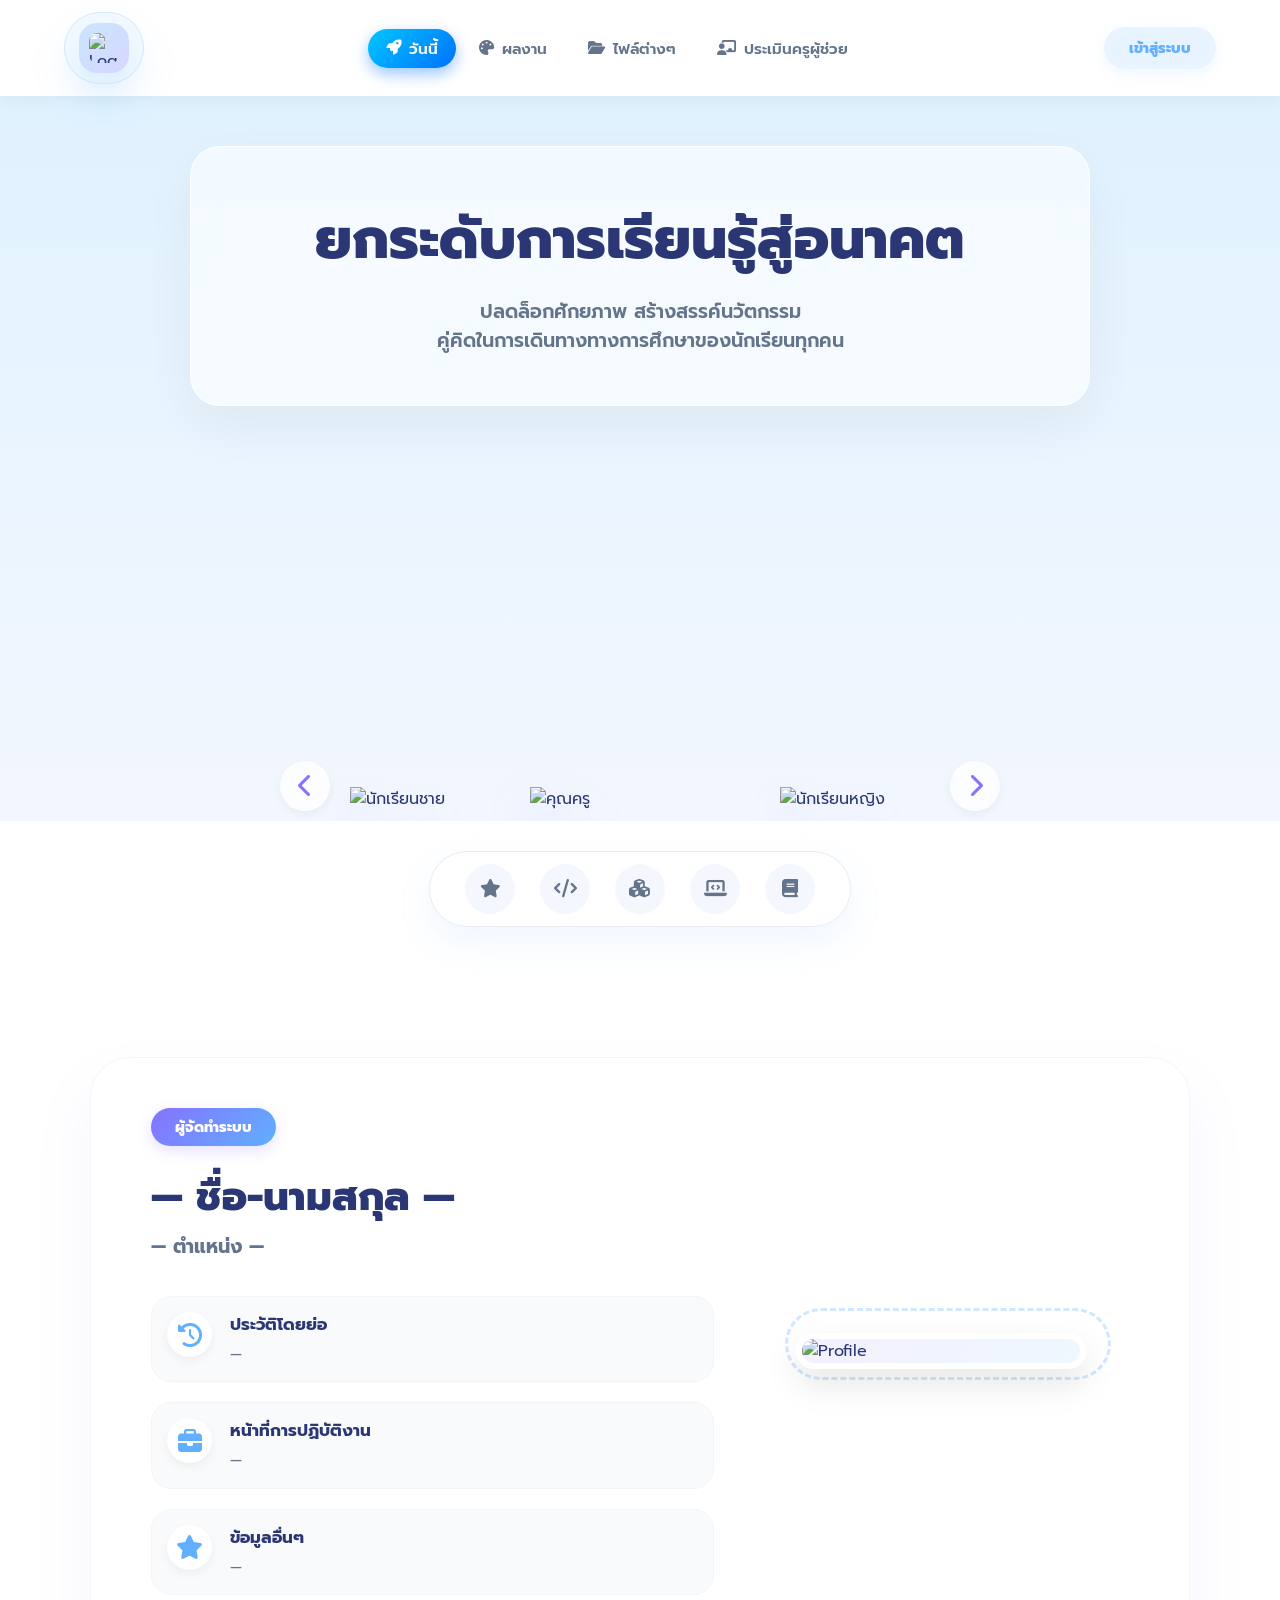
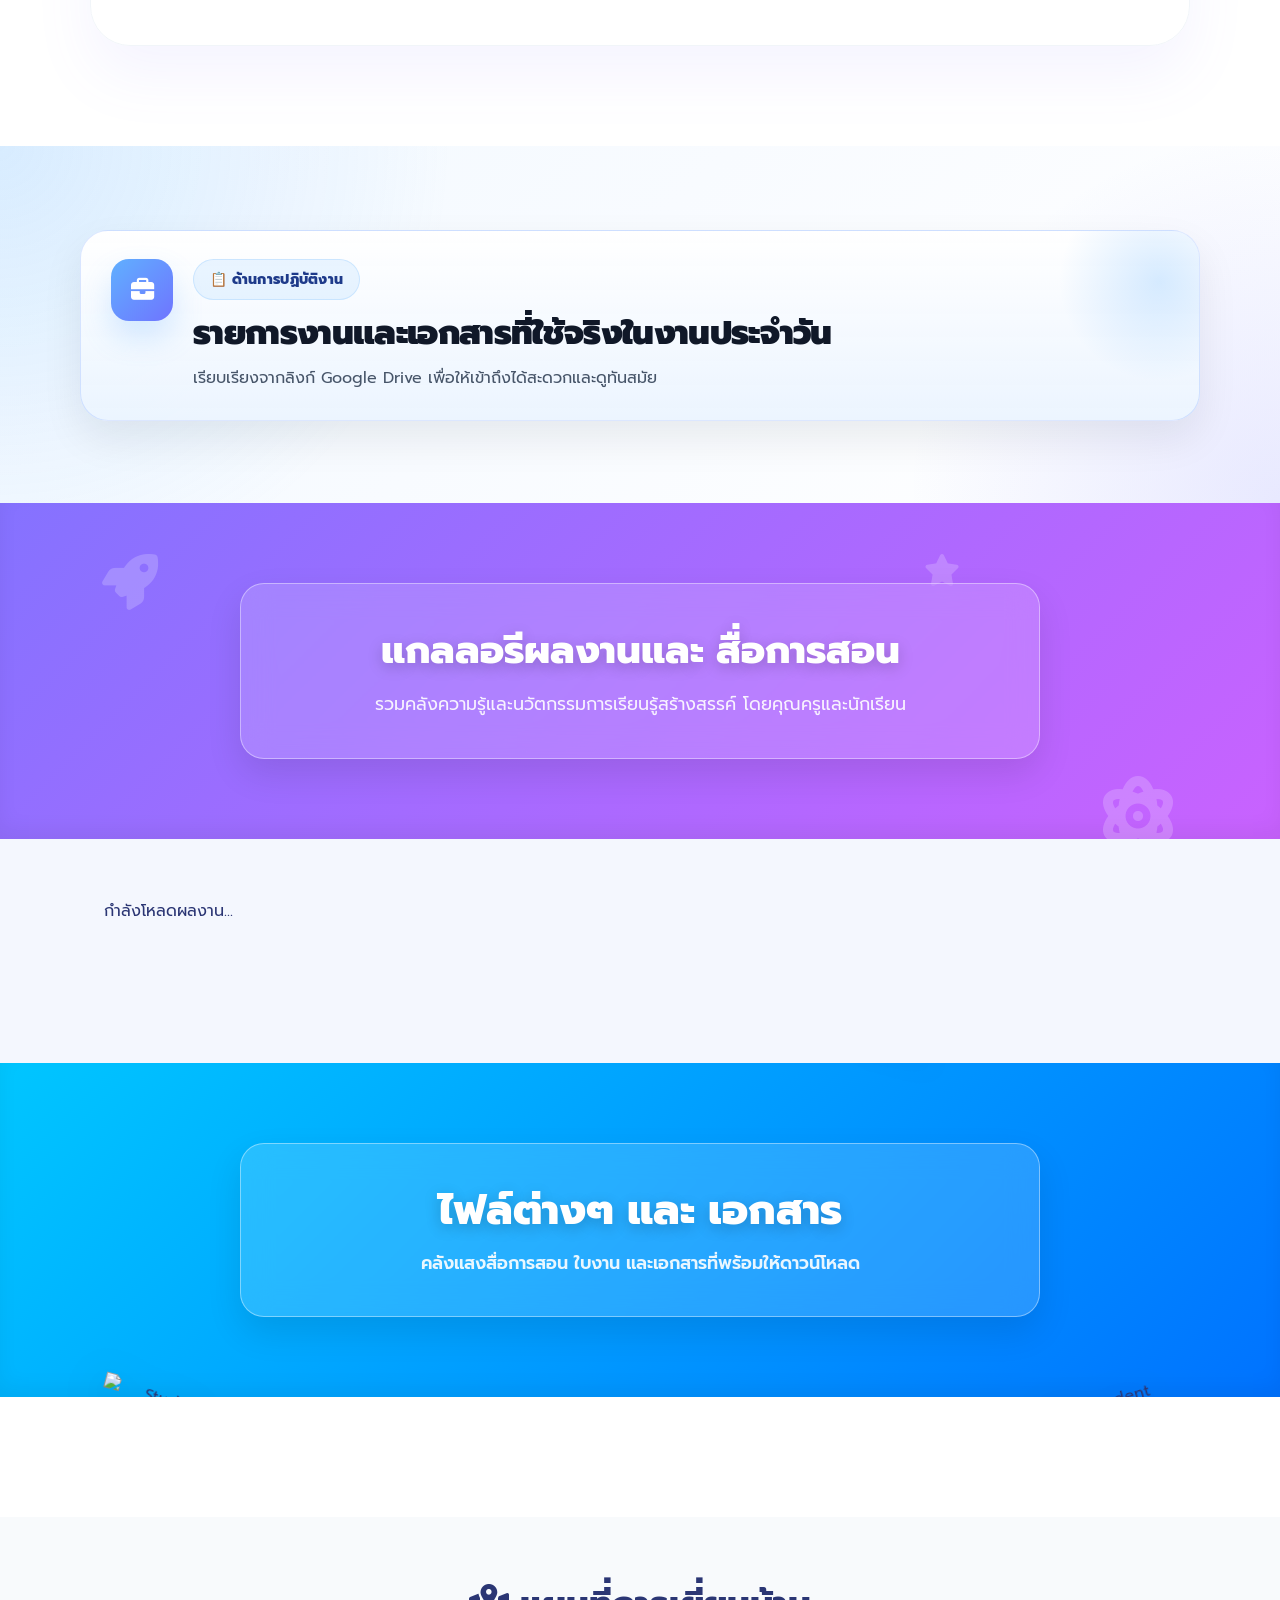
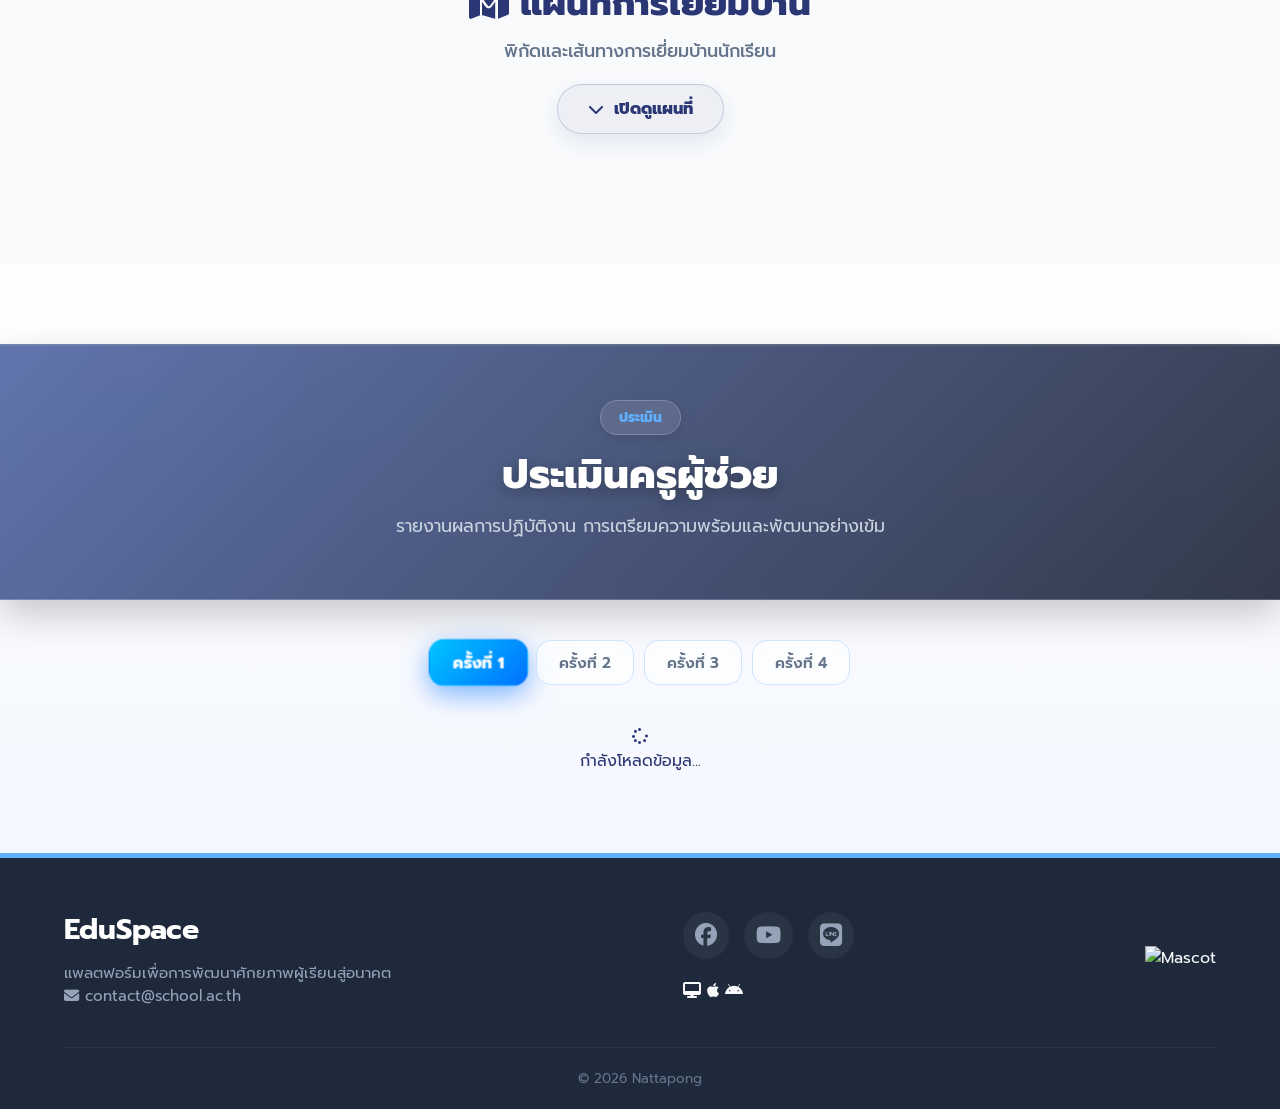
==== commit 24f72979: "Add files via upload" ====
--- a/index.html
+++ b/index.html
@@ -3,7 +3,7 @@
 <head>
     <meta charset="UTF-8">
     <meta name="viewport" content="width=device-width, initial-scale=1.0">
-    <title>พื้นที่แห่งการเรียนรู้ | EduSpace</title>
+    <title>e-Portfolio</title>
     <link rel="stylesheet" href="style.css">
     <link rel="stylesheet" href="https://unpkg.com/leaflet@1.9.4/dist/leaflet.css" />
     <script src="https://unpkg.com/leaflet@1.9.4/dist/leaflet.js"></script>
@@ -14,18 +14,18 @@
 
     <header class="top-header">
         <div class="header-logo">
-            <img src="https://api.dicebear.com/9.x/shapes/svg?seed=EduSpace" alt="Logo" class="logo-icon">
-            <span class="logo-text c5-text">พื้นที่แห่งการเรียนรู้</span>
+            <img src="https://api.dicebear.com/9.x/shapes/svg?seed=LearningPlatform" alt="Logo" class="logo-icon">
         </div>
 
         <div class="header-center-nav">
             <div class="nav-menu" id="mainNavMenu">
+                
                 <a href="#" class="active" data-target="hero"><i class="fas fa-rocket"></i> วันนี้</a>
                 <a href="#portfolioSection" data-target="portfolio"><i class="fas fa-palette"></i> ผลงาน</a>
                 <a href="#filesSection" data-target="files"><i class="fas fa-folder-open"></i> ไฟล์ต่างๆ</a>
+                <a href="#evalFrontSection" data-target="eval"><i class="fas fa-chalkboard-teacher"></i> ประเมินครูผู้ช่วย</a>
             </div>
             <div class="nav-actions">
-                <button class="icon-btn" id="searchBtn"><i class="fas fa-search"></i></button>
                 <button class="icon-btn" id="mobile-menu-btn"><i class="fas fa-bars"></i></button>
             </div>
         </div>
@@ -51,14 +51,13 @@
     </section>
 
     <div class="toolbar-divider">
-        <div class="toolbar-line"></div>
-        <div class="toolbar-icons">
-            <div class="t-icon bg-c3"><i class="fas fa-star"></i></div>
-            <div class="t-icon bg-c10"><i class="fas fa-code"></i></div>
-            <div class="t-icon bg-c4"><i class="fas fa-cubes"></i></div>
-            <div class="t-icon bg-c9"><i class="fas fa-laptop-code"></i></div>
-            <div class="t-icon bg-c6"><i class="fas fa-book"></i></div>
-        </div>
+    <div class="toolbar-capsule">
+        <div class="t-icon" title="ไฮไลท์"><i class="fas fa-star"></i></div>
+        <div class="t-icon" title="ซอร์สโค้ด"><i class="fas fa-code"></i></div>
+        <div class="t-icon" title="บทเรียน"><i class="fas fa-cubes"></i></div>
+        <div class="t-icon" title="ห้องเรียนออนไลน์"><i class="fas fa-laptop-code"></i></div>
+        <div class="t-icon" title="คลังหนังสือ"><i class="fas fa-book"></i></div>
+    </div>
     </div>
 
     <section class="profile-section" id="profileSection">
@@ -105,6 +104,20 @@
         </div>
     </section>
 
+    <section class="work-section" id="workSection">
+        <div class="work-section-header">
+            <div class="work-header-card">
+                <div class="work-header-icon"><i class="fas fa-briefcase"></i></div>
+                <div>
+                    <span class="work-badge">📋 ด้านการปฏิบัติงาน</span>
+                    <h2>รายการงานและเอกสารที่ใช้จริงในงานประจำวัน</h2>
+                    <p>เรียบเรียงจากลิงก์ Google Drive เพื่อให้เข้าถึงได้สะดวกและดูทันสมัย</p>
+                </div>
+            </div>
+        </div>
+        <div id="workTableContainer" class="work-table-container"></div>
+    </section>
+
     <section class="portfolio-section" id="portfolioSection">
         
         <div class="portfolio-banner-premium">
@@ -116,7 +129,6 @@
             <i class="fas fa-star floating-icon icon-star"></i>
 
             <div class="banner-content-glass">
-                <span class="banner-badge">✨ Showcase</span>
                 <h2>แกลลอรีผลงานและ สื่อการสอน</h2>
                 <p>รวมคลังความรู้และนวัตกรรมการเรียนรู้สร้างสรรค์ โดยคุณครูและนักเรียน</p>
             </div>
@@ -141,16 +153,8 @@
             <img src="https://api.dicebear.com/9.x/fun-emoji/svg?seed=StudentGirl&backgroundColor=transparent" class="banner-char char-right" alt="Student">
         </div>
 
-        <div class="files-tabs" id="filesTabs">
-            <button class="files-tab-btn active" data-cat="">ทั้งหมด</button>
-        </div>
-
-        <div class="files-grid-public" id="publicFileGrid">
-            <div class="cards-loading" style="grid-column:1/-1;">
-                <div class="cards-spinner"></div>
-                กำลังโหลดไฟล์...
-            </div>
-        </div>
+        <div id="albumWrapper" style="width: 100%; max-width: 1100px; margin: 40px auto 0; padding: 0 5%;"></div>
+        
     </section>
 
 
@@ -208,13 +212,30 @@
 
 
 
-
+    <section class="eval-front-section" id="evalFrontSection" style="padding: 80px 5%; background: linear-gradient(to bottom, #ffffff 0%, #f4f7fe 100%);">
+        <div style="text-align: center; margin-bottom: 40px; background: linear-gradient(135deg, rgba(30, 58, 138, 0.7) 0%, rgba(15, 23, 42, 0.85) 100%); padding: 60px 20px; border-top: 1px solid rgba(255, 255, 255, 0.15); border-bottom: 1px solid rgba(255, 255, 255, 0.15); box-shadow: 0 15px 35px rgba(0,0,0,0.2), inset 0 1px 0 rgba(255,255,255,0.1); backdrop-filter: blur(15px); -webkit-backdrop-filter: blur(15px); width: 100vw; position: relative; left: 50%; right: 50%; margin-left: -50vw; margin-right: -50vw;">
+    <span style="background: rgba(255, 255, 255, 0.1); color: #60b0ff; padding: 6px 18px; border-radius: 20px; font-weight: 800; font-size: 0.85rem; border: 1px solid rgba(255, 255, 255, 0.2); box-shadow: 0 4px 15px rgba(0,0,0,0.1); backdrop-filter: blur(5px); -webkit-backdrop-filter: blur(5px);">ประเมิน</span>
+    <h2 style="font-size: 2.5rem; font-weight: 800; color: #ffffff; margin-top: 15px; text-shadow: 0 4px 15px rgba(0,0,0,0.3);">ประเมินครูผู้ช่วย</h2>
+    <p style="color: #cbd5e1; font-size: 1.1rem; margin-top: 8px;">รายงานผลการปฏิบัติงาน การเตรียมความพร้อมและพัฒนาอย่างเข้ม</p>
+</div>
+        
+        <div class="files-tabs" id="evalFrontTabs">
+            <button class="files-tab-btn active" onclick="loadFrontEval(1)">ครั้งที่ 1</button>
+            <button class="files-tab-btn" onclick="loadFrontEval(2)">ครั้งที่ 2</button>
+            <button class="files-tab-btn" onclick="loadFrontEval(3)">ครั้งที่ 3</button>
+            <button class="files-tab-btn" onclick="loadFrontEval(4)">ครั้งที่ 4</button>
+        </div>
+
+        <div id="evalFrontContainer" style="max-width: 850px; margin: 0 auto; display: flex; flex-direction: column; gap: 25px;">
+            <div class="text-center p-10 text-gray-400"><i class="fas fa-spinner fa-spin text-3xl mb-3"></i><br>กำลังโหลดข้อมูล...</div>
+        </div>
+    </section>
 
 
     <footer class="site-footer">
         <div class="footer-container">
             <div class="footer-brand-minimal">
-                <h3 class="c1-text">พื้นที่แห่งการเรียนรู้</h3>
+                <h3 class="c1-text">EduSpace</h3>
                 <p>แพลตฟอร์มเพื่อการพัฒนาศักยภาพผู้เรียนสู่อนาคต</p>
                 <div class="contact-info">
                     <p><i class="fas fa-envelope"></i> contact@school.ac.th</p>
@@ -261,5 +282,673 @@
     <script src="https://www.gstatic.com/firebasejs/10.8.0/firebase-firestore-compat.js"></script>
     <script src="https://www.gstatic.com/firebasejs/10.8.0/firebase-auth-compat.js"></script>
     <script src="script.js"></script>
+        
+
+    <script>
+    document.addEventListener('DOMContentLoaded', () => {
+        if (!document.getElementById('popup-image-loading-style')) {
+            const style = document.createElement('style');
+            style.id = 'popup-image-loading-style';
+            style.textContent = `
+                @keyframes spin {
+                    from { transform: rotate(0deg); }
+                    to { transform: rotate(360deg); }
+                }
+            `;
+            document.head.appendChild(style);
+        }
+
+        // ดึงการเชื่อมต่อ db จากระบบหลัก
+        const db = firebase.firestore();
+        
+        function extractDriveId(url){ const m = url.match(/\/d\/([\w-]{25,})/) || url.match(/id=([\w-]{25,})/) || url.match(/([\w-]{25,})/); return m? (m[1]||m[2]||m[0]) : null; }
+        function detectType(url){ const u = (url||'').split('?')[0].split('#')[0]; if(/\.(jpe?g|png|gif|webp)$/i.test(u)) return 'image'; if(/\.pdf$/i.test(u)) return 'pdf'; return 'other'; }
+        function imgUrlFromDriveId(id){ return `https://drive.google.com/thumbnail?id=${id}&sz=w800`; }
+        function pdfPreviewFromDriveId(id){ return `https://drive.google.com/file/d/${id}/preview`; }
+        function fullImageUrlFromDriveId(id){ return `https://drive.google.com/uc?export=view&id=${id}`; }
+        window.openImagePopup = function(url, title = '') {
+            const existing = document.getElementById('imagePopupModal');
+            if (existing) existing.remove();
+
+            const overlay = document.createElement('div');
+            overlay.id = 'imagePopupModal';
+            overlay.style.position = 'fixed';
+            overlay.style.inset = '0';
+            overlay.style.background = 'rgba(2, 6, 23, 0.82)';
+            overlay.style.backdropFilter = 'blur(8px)';
+            overlay.style.display = 'flex';
+            overlay.style.alignItems = 'center';
+            overlay.style.justifyContent = 'center';
+            overlay.style.zIndex = '5000';
+            overlay.style.padding = '20px';
+            overlay.onclick = (e) => { if (e.target === overlay) overlay.remove(); };
+
+            const box = document.createElement('div');
+            box.style.position = 'relative';
+            box.style.width = '100%';
+            box.style.maxWidth = '920px';
+            box.style.maxHeight = '90vh';
+            box.style.display = 'flex';
+            box.style.flexDirection = 'column';
+            box.style.gap = '10px';
+
+            const topBar = document.createElement('div');
+            topBar.style.display = 'flex';
+            topBar.style.justifyContent = 'flex-end';
+            topBar.innerHTML = `<button type="button" style="border:none; width:40px; height:40px; border-radius:50%; background:white; color:#334155; font-size:1.1rem; cursor:pointer; box-shadow:0 8px 20px rgba(0,0,0,0.15);">✕</button>`;
+            topBar.querySelector('button').onclick = () => overlay.remove();
+
+            const imageWrap = document.createElement('div');
+            imageWrap.style.background = '#ffffff';
+            imageWrap.style.borderRadius = '20px';
+            imageWrap.style.overflow = 'hidden';
+            imageWrap.style.boxShadow = '0 20px 45px rgba(0,0,0,0.25)';
+
+            const loadingBox = document.createElement('div');
+            loadingBox.style.display = 'flex';
+            loadingBox.style.flexDirection = 'column';
+            loadingBox.style.alignItems = 'center';
+            loadingBox.style.justifyContent = 'center';
+            loadingBox.style.minHeight = '260px';
+            loadingBox.style.padding = '24px';
+            loadingBox.style.color = '#64748b';
+            loadingBox.innerHTML = `
+                <div style="width:44px; height:44px; border:4px solid rgba(96,176,255,0.25); border-top-color:#60b0ff; border-radius:50%; animation:spin 0.9s linear infinite;"></div>
+                <div style="margin-top:12px; font-weight:700;">กำลังโหลดภาพ...</div>
+            `;
+            imageWrap.appendChild(loadingBox);
+
+            const image = document.createElement('img');
+            image.alt = title || 'รูปภาพ';
+            image.style.display = 'none';
+            image.style.width = '100%';
+            image.style.maxHeight = '78vh';
+            image.style.objectFit = 'contain';
+            image.style.background = '#f8fafc';
+
+            const driveId = extractDriveId(url);
+            const candidateUrls = [];
+            if (url) candidateUrls.push(url);
+            if (driveId) {
+                candidateUrls.push(`https://drive.google.com/thumbnail?id=${driveId}&sz=w1024`);
+                candidateUrls.push(`https://drive.google.com/uc?export=view&id=${driveId}`);
+                candidateUrls.push(`https://lh3.googleusercontent.com/d/${driveId}?authuser=0`);
+                candidateUrls.push(`https://drive.google.com/file/d/${driveId}/view?usp=sharing`);
+            }
+
+            let currentIndex = 0;
+            const tryNextUrl = () => {
+                if (currentIndex >= candidateUrls.length) {
+                    loadingBox.style.display = 'none';
+                    image.style.display = 'block';
+                    image.src = 'https://via.placeholder.com/800x500?text=No+Image';
+                    image.alt = 'ไม่สามารถโหลดภาพได้';
+                    return;
+                }
+                image.src = candidateUrls[currentIndex];
+                currentIndex += 1;
+            };
+            image.onload = () => {
+                loadingBox.style.display = 'none';
+                image.style.display = 'block';
+            };
+            image.onerror = tryNextUrl;
+            tryNextUrl();
+
+            imageWrap.appendChild(image);
+
+            if (title) {
+                const caption = document.createElement('div');
+                caption.style.padding = '10px 14px';
+                caption.style.textAlign = 'center';
+                caption.style.color = '#334155';
+                caption.style.fontWeight = '600';
+                caption.textContent = title;
+                imageWrap.appendChild(caption);
+            }
+
+            box.appendChild(topBar);
+            box.appendChild(imageWrap);
+            overlay.appendChild(box);
+            document.body.appendChild(overlay);
+
+            const escHandler = (e) => { if (e.key === 'Escape') { overlay.remove(); document.removeEventListener('keydown', escHandler); } };
+            document.addEventListener('keydown', escHandler);
+        }
+
+        window.openImageGallery = function(items, startIndex = 0) {
+            const galleryItems = (items || []).filter(Boolean).map(item => {
+                if (typeof item === 'string') return { url: item, name: '' };
+                return item;
+            });
+
+            if (!galleryItems.length) return;
+
+            const existing = document.getElementById('imagePopupModal');
+            if (existing) existing.remove();
+
+            const overlay = document.createElement('div');
+            overlay.id = 'imagePopupModal';
+            overlay.style.position = 'fixed';
+            overlay.style.inset = '0';
+            overlay.style.background = 'rgba(2, 6, 23, 0.82)';
+            overlay.style.backdropFilter = 'blur(8px)';
+            overlay.style.display = 'flex';
+            overlay.style.alignItems = 'center';
+            overlay.style.justifyContent = 'center';
+            overlay.style.zIndex = '5000';
+            overlay.style.padding = '20px';
+            overlay.onclick = (e) => { if (e.target === overlay) overlay.remove(); };
+
+            const box = document.createElement('div');
+            box.style.position = 'relative';
+            box.style.width = '100%';
+            box.style.maxWidth = '960px';
+            box.style.maxHeight = '90vh';
+            box.style.display = 'flex';
+            box.style.flexDirection = 'column';
+            box.style.gap = '10px';
+
+            const topBar = document.createElement('div');
+            topBar.style.display = 'flex';
+            topBar.style.alignItems = 'center';
+            topBar.style.justifyContent = 'space-between';
+            topBar.style.gap = '10px';
+            const counter = document.createElement('div');
+            counter.style.padding = '8px 12px';
+            counter.style.borderRadius = '999px';
+            counter.style.background = 'rgba(255,255,255,0.95)';
+            counter.style.color = '#334155';
+            counter.style.fontWeight = '700';
+            counter.style.fontSize = '0.9rem';
+            topBar.appendChild(counter);
+            const closeBtn = document.createElement('button');
+            closeBtn.type = 'button';
+            closeBtn.innerHTML = '✕';
+            closeBtn.style.border = 'none';
+            closeBtn.style.width = '40px';
+            closeBtn.style.height = '40px';
+            closeBtn.style.borderRadius = '50%';
+            closeBtn.style.background = 'white';
+            closeBtn.style.color = '#334155';
+            closeBtn.style.fontSize = '1.1rem';
+            closeBtn.style.cursor = 'pointer';
+            closeBtn.style.boxShadow = '0 8px 20px rgba(0,0,0,0.15)';
+            closeBtn.onclick = () => overlay.remove();
+            topBar.appendChild(closeBtn);
+
+            const imageWrap = document.createElement('div');
+            imageWrap.style.background = '#ffffff';
+            imageWrap.style.borderRadius = '20px';
+            imageWrap.style.overflow = 'hidden';
+            imageWrap.style.boxShadow = '0 20px 45px rgba(0,0,0,0.25)';
+            imageWrap.style.position = 'relative';
+
+            const loadingBox = document.createElement('div');
+            loadingBox.style.display = 'flex';
+            loadingBox.style.flexDirection = 'column';
+            loadingBox.style.alignItems = 'center';
+            loadingBox.style.justifyContent = 'center';
+            loadingBox.style.minHeight = '320px';
+            loadingBox.style.padding = '24px';
+            loadingBox.style.color = '#64748b';
+            loadingBox.innerHTML = `
+                <div style="width:44px; height:44px; border:4px solid rgba(96,176,255,0.25); border-top-color:#60b0ff; border-radius:50%; animation:spin 0.9s linear infinite;"></div>
+                <div style="margin-top:12px; font-weight:700;">กำลังโหลดภาพ...</div>
+            `;
+            imageWrap.appendChild(loadingBox);
+
+            const image = document.createElement('img');
+            image.alt = 'รูปภาพ';
+            image.style.display = 'none';
+            image.style.width = '100%';
+            image.style.maxHeight = '78vh';
+            image.style.objectFit = 'contain';
+            image.style.background = '#f8fafc';
+            imageWrap.appendChild(image);
+
+            const navBtnStyle = 'position:absolute; top:50%; transform:translateY(-50%); border:none; width:42px; height:42px; border-radius:50%; background:rgba(255,255,255,0.95); color:#334155; font-size:1.1rem; cursor:pointer; box-shadow:0 10px 25px rgba(0,0,0,0.15);';
+            const prevBtn = document.createElement('button');
+            prevBtn.innerHTML = '<i class="fas fa-chevron-left"></i>';
+            prevBtn.style.cssText = navBtnStyle + 'left:12px;';
+            prevBtn.onclick = () => {
+                if (currentIndex > 0) {
+                    currentIndex -= 1;
+                    loadCurrentImage();
+                }
+            };
+            const nextBtn = document.createElement('button');
+            nextBtn.innerHTML = '<i class="fas fa-chevron-right"></i>';
+            nextBtn.style.cssText = navBtnStyle + 'right:12px;';
+            nextBtn.onclick = () => {
+                if (currentIndex < galleryItems.length - 1) {
+                    currentIndex += 1;
+                    loadCurrentImage();
+                }
+            };
+            imageWrap.appendChild(prevBtn);
+            imageWrap.appendChild(nextBtn);
+
+            const caption = document.createElement('div');
+            caption.style.padding = '10px 14px';
+            caption.style.textAlign = 'center';
+            caption.style.color = '#334155';
+            caption.style.fontWeight = '600';
+            caption.textContent = '';
+            imageWrap.appendChild(caption);
+
+            let currentIndex = Math.max(0, Math.min(startIndex, galleryItems.length - 1));
+            const loadCurrentImage = () => {
+                const item = galleryItems[currentIndex];
+                if (!item) return;
+                const url = item.url || '';
+                const title = item.name || item.title || '';
+                caption.textContent = title || '';
+                counter.textContent = `${currentIndex + 1}/${galleryItems.length}`;
+                prevBtn.style.opacity = currentIndex === 0 ? '0.45' : '1';
+                prevBtn.style.pointerEvents = currentIndex === 0 ? 'none' : 'auto';
+                nextBtn.style.opacity = currentIndex === galleryItems.length - 1 ? '0.45' : '1';
+                nextBtn.style.pointerEvents = currentIndex === galleryItems.length - 1 ? 'none' : 'auto';
+
+                loadingBox.style.display = 'flex';
+                image.style.display = 'none';
+                const driveId = extractDriveId(url);
+                const candidateUrls = [];
+                if (url) candidateUrls.push(url);
+                if (driveId) {
+                    candidateUrls.push(`https://drive.google.com/thumbnail?id=${driveId}&sz=w1024`);
+                    candidateUrls.push(`https://drive.google.com/uc?export=view&id=${driveId}`);
+                    candidateUrls.push(`https://lh3.googleusercontent.com/d/${driveId}?authuser=0`);
+                    candidateUrls.push(`https://drive.google.com/file/d/${driveId}/view?usp=sharing`);
+                }
+
+                let currentTryIndex = 0;
+                const tryNextUrl = () => {
+                    if (currentTryIndex >= candidateUrls.length) {
+                        loadingBox.style.display = 'none';
+                        image.style.display = 'block';
+                        image.src = 'https://via.placeholder.com/800x500?text=No+Image';
+                        image.alt = 'ไม่สามารถโหลดภาพได้';
+                        return;
+                    }
+                    image.src = candidateUrls[currentTryIndex];
+                    currentTryIndex += 1;
+                };
+                image.onload = () => {
+                    loadingBox.style.display = 'none';
+                    image.style.display = 'block';
+                };
+                image.onerror = tryNextUrl;
+                tryNextUrl();
+            };
+
+            loadCurrentImage();
+
+            box.appendChild(topBar);
+            box.appendChild(imageWrap);
+            overlay.appendChild(box);
+            document.body.appendChild(overlay);
+
+            const escHandler = (e) => { if (e.key === 'Escape') { overlay.remove(); document.removeEventListener('keydown', escHandler); } };
+            document.addEventListener('keydown', escHandler);
+        }
+
+        function getVisibleImageCount() {
+            const width = window.innerWidth || document.documentElement.clientWidth || screen.width;
+            if (width >= 1024) return 14;
+            if (width >= 768) return 6;
+            return 4;
+        }
+
+        let allAlbumsData = [];
+        let currentAlbumPage = 1;
+        const albumPageSize = 4;
+
+        window.renderAlbums = function(page) {
+            const totalPages = Math.max(1, Math.ceil(allAlbumsData.length / albumPageSize));
+            currentAlbumPage = Math.min(Math.max(1, Number(page) || 1), totalPages);
+            const albumWrapper = document.getElementById('albumWrapper'); 
+            if(!albumWrapper) return;
+            
+            albumWrapper.innerHTML = `
+                <div style="display:flex; align-items:center; justify-content:space-between; gap:16px; flex-wrap:wrap; margin-bottom:24px; padding:20px 24px; border-radius:24px; background:linear-gradient(135deg, rgba(96,176,255,0.14) 0%, rgba(133,114,255,0.16) 100%); border:1px solid rgba(96,176,255,0.18); box-shadow:0 12px 30px rgba(96,176,255,0.12);">
+                    <div>
+                        <h2 style="font-size: 1.6rem; margin:0 0 6px 0; color:var(--color-dark); font-weight:800; display:flex; align-items:center; gap:10px;">
+                            <i class="fas fa-folder-open" style="color:var(--c5-indigo);"></i> คลังโฟลเดอร์และเอกสารแยกประเภท
+                        </h2>
+                        <p style="margin:0; color:#64748b; font-size:0.95rem;">จัดหมวดหมู่ไฟล์ให้ดูโดดเด่นและเรียบง่ายขึ้น</p>
+                    </div>
+                    <div style="padding:8px 14px; border-radius:999px; background:rgba(255,255,255,0.75); color:var(--c4-blue); font-weight:700; box-shadow:0 6px 16px rgba(96,176,255,0.12);">✨ แยกตามประเภท</div>
+                </div>
+            `;
+
+            if(allAlbumsData.length === 0) {
+                albumWrapper.innerHTML += '<p style="text-align:center; color:#64748b; padding:20px;">ยังไม่มีข้อมูลโฟลเดอร์เอกสาร</p>';
+                return;
+            }
+
+            const startIndex = (currentAlbumPage - 1) * albumPageSize;
+            const endIndex = startIndex + albumPageSize;
+            const displayAlbums = allAlbumsData.slice(startIndex, endIndex);
+
+            displayAlbums.forEach(album => {
+                const section = document.createElement('div');
+                section.style.background = 'linear-gradient(135deg, #ffffff 0%, #f8fbff 100%)';
+                section.style.borderRadius = '24px';
+                section.style.padding = '25px';
+                section.style.marginBottom = '25px';
+                section.style.boxShadow = '0 20px 45px rgba(59, 130, 246, 0.12), 0 8px 20px rgba(15, 23, 42, 0.06)';
+                section.style.border = '2px solid rgba(59, 130, 246, 0.32)';
+                section.style.position = 'relative';
+                section.style.overflow = 'hidden';
+
+                const header = document.createElement('h3'); 
+                header.innerHTML = `<div style="display:flex; align-items:center; justify-content:space-between; gap:10px; margin-bottom:20px; padding:10px 14px; border-radius:16px; background:linear-gradient(135deg, var(--c4-blue) 0%, var(--c5-indigo) 100%); color:white; box-shadow:0 10px 24px rgba(96,176,255,0.18);"><span style="display:flex; align-items:center; gap:8px; font-weight:700;"><i class="fas fa-folder" style="font-size:1rem;"></i> ${album.name || 'โฟลเดอร์ไม่มีชื่อ'}</span><span style="font-size:0.8rem; padding:4px 10px; border-radius:999px; background:rgba(255,255,255,0.2);">${(album.files || []).length} รายการ</span></div>`;
+                header.style.fontSize = '1.2rem'; 
+                header.style.marginBottom = '20px';
+                header.style.color = 'var(--color-dark)';
+                section.appendChild(header);
+
+                const files = album.files || [];
+                // ดึงค่า type จากฐานข้อมูลตรงๆ ก่อน ถ้าไม่มีค่อยใช้ระบบตรวจจับนามสกุลอัตโนมัติ
+                const images = files.filter(f => (f.type || detectType(f.url)) === 'image');
+                const pdfs = files.filter(f => (f.type || detectType(f.url)) === 'pdf');
+                const others = files.filter(f => !['image', 'pdf'].includes(f.type || detectType(f.url)));
+
+                // --- ดีไซน์ใหม่: แยกรูปแบบการแสดงผลรูปภาพ และ เอกสาร ---
+                const createSubGrid = (title, items, icon, colorClass, type) => {
+                    if(items.length === 0) return '';
+                    
+                    let html = `<div style="margin-bottom: 25px;">
+                                    <h4 style="font-size:0.95rem; margin-bottom:15px; color:#334155; font-weight:700; border-bottom:1px solid #e2e8f0; padding-bottom:8px; display:flex; align-items:center; justify-content:space-between; gap:8px;">
+                                        <span style="display:flex; align-items:center; gap:8px;">
+                                            <i class="fas ${icon} ${colorClass}"></i> ${title}
+                                        </span>
+                                        <span style="font-size:0.75rem; padding:3px 10px; border-radius:999px; background:${type === 'pdf' ? 'rgba(255,110,145,0.14)' : type === 'image' ? 'rgba(174,98,227,0.14)' : 'rgba(96,176,255,0.14)'}; color:${type === 'pdf' ? 'var(--c7-pink)' : type === 'image' ? 'var(--c2-purple)' : 'var(--c4-blue)'}; font-weight:700;">${items.length} รายการ</span>
+                                    </h4>`;
+                                    
+                    // 1. รูปแบบสำหรับ "รูปภาพ" (แกลลอรีขนาดเล็ก)
+                    if (type === 'image') {
+                        const visibleCount = getVisibleImageCount();
+                        const visibleItems = items.slice(0, visibleCount);
+                        const hiddenCount = Math.max(items.length - visibleCount, 0);
+
+                        html += `<div style="display:grid; grid-template-columns:repeat(auto-fill, minmax(110px, 1fr)); gap:10px;">`;
+                        visibleItems.forEach((f, idx) => {
+                            const id = f.driveId || extractDriveId(f.url);
+                            const name = f.name || `รูปภาพที่ ${idx+1}`;
+                            const safeName = (name || '').replace(/'/g, "\\'").replace(/"/g, '&quot;');
+                            const fullUrl = id ? fullImageUrlFromDriveId(id) : (f.url || '');
+                            if(id) {
+                                html += `<div style="border:1px solid rgba(133,114,255,0.18); border-radius:14px; overflow:hidden; cursor:zoom-in; position:relative; box-shadow:0 8px 20px rgba(133,114,255,0.08); background:linear-gradient(135deg,#fff 0%, #f9f5ff 100%);" onclick="window.openImagePopup('${fullUrl}', '${safeName}')" title="${name}">
+                                            <img src="${imgUrlFromDriveId(id)}" style="width:100%; height:90px; object-fit:cover; transition:transform 0.3s;" onmouseover="this.style.transform='scale(1.1)'" onmouseout="this.style.transform='scale(1)'" loading="lazy">
+                                            <div style="position:absolute; inset:0; background:linear-gradient(180deg, transparent 0%, rgba(0,0,0,0.7) 100%); pointer-events:none;"></div>
+                                         </div>`;
+                            }
+                        });
+
+                        if (hiddenCount > 0) {
+                            const moreItems = items.slice(visibleCount);
+                            const morePayload = JSON.stringify(moreItems.map(item => ({
+                                url: item.url || '',
+                                name: item.name || '',
+                                driveId: item.driveId || extractDriveId(item.url) || ''
+                            })));
+                            html += `<div style="border:1px dashed rgba(133,114,255,0.35); border-radius:14px; min-height:90px; display:flex; align-items:center; justify-content:center; background:linear-gradient(135deg, rgba(96,176,255,0.12), rgba(133,114,255,0.14)); color:var(--c5-indigo); font-weight:800; font-size:0.95rem; cursor:pointer;" onclick='window.openImageGallery(${morePayload})'>+${hiddenCount}</div>`;
+                        }
+
+                        html += `</div>`;
+                    } 
+                    // 2. รูปแบบสำหรับ "เอกสาร PDF และอื่นๆ" (แถบแนวนอน List View)
+                    else {
+                        html += `<div style="display:flex; flex-direction:column; gap:10px;">`;
+                        items.forEach((f, idx) => {
+                            const id = f.driveId || extractDriveId(f.url);
+                            const name = f.name || (type === 'pdf' ? `เอกสาร PDF ชิ้นที่ ${idx+1}` : `ลิงก์แนบที่ ${idx+1}`);
+                            const previewUrl = type === 'pdf' && id ? pdfPreviewFromDriveId(id) : f.url;
+                            
+                            // กำหนดสีและไอคอนตามประเภท
+                            const iconClass = type === 'pdf' ? 'fa-file-pdf text-c7-pink' : 'fa-link text-c4-blue';
+                            const btnText = type === 'pdf' ? 'เปิดดูไฟล์' : 'ไปที่ลิงก์';
+                            const btnBg = type === 'pdf' ? 'var(--c7-pink)' : 'var(--c4-blue)';
+                            
+                            html += `<div style="display:flex; align-items:center; justify-content:space-between; padding:12px 16px; background:${type === 'pdf' ? 'linear-gradient(135deg, #fff7fb 0%, #ffeef4 100%)' : 'linear-gradient(135deg, #f8fcff 0%, #eef8ff 100%)'}; border:1px solid ${type === 'pdf' ? 'rgba(255,110,145,0.2)' : 'rgba(96,176,255,0.2)'}; border-left:4px solid ${btnBg}; border-radius:14px; transition:all 0.2s; box-shadow:0 6px 16px rgba(15,23,42,0.04);" onmouseover="this.style.borderColor='${btnBg}'; this.style.transform='translateY(-2px)'; this.style.boxShadow='0 10px 22px rgba(15,23,42,0.08)'" onmouseout="this.style.borderColor='${type === 'pdf' ? 'rgba(255,110,145,0.2)' : 'rgba(96,176,255,0.2)'}'; this.style.transform='none'; this.style.boxShadow='0 6px 16px rgba(15,23,42,0.04)'">
+                                        <div style="display:flex; align-items:center; gap:12px; overflow:hidden;">
+                                            <div style="width:38px; height:38px; background:${type === 'pdf' ? 'linear-gradient(135deg, rgba(255,110,145,0.16), rgba(255,184,77,0.16))' : 'linear-gradient(135deg, rgba(96,176,255,0.16), rgba(133,114,255,0.16))'}; border-radius:10px; display:flex; align-items:center; justify-content:center; box-shadow:0 2px 5px rgba(0,0,0,0.05); flex-shrink:0;">
+                                                <i class="fas ${iconClass}" style="font-size:1.3rem;"></i>
+                                            </div>
+                                            <div class="truncate-2" style="font-size:0.9rem; font-weight:700; color:#334155;" title="${name}">${name}</div>
+                                        </div>
+                                        <a href="${previewUrl}" target="_blank" style="flex-shrink:0; margin-left:10px; font-size:0.75rem; background:${btnBg}; color:white; border:1px solid ${btnBg}; padding:6px 14px; border-radius:999px; text-decoration:none; font-weight:700; transition:all 0.2s; box-shadow:0 8px 18px rgba(15,23,42,0.08);" onmouseover="this.style.transform='translateY(-1px)'; this.style.boxShadow='0 10px 22px rgba(15,23,42,0.12)'" onmouseout="this.style.transform='none'; this.style.boxShadow='0 8px 18px rgba(15,23,42,0.08)'">${btnText}</a>
+                                     </div>`;
+                        });
+                        html += `</div>`;
+                    }
+                    
+                    html += `</div>`;
+                    return html;
+                };
+
+                let contentHtml = '';
+                contentHtml += createSubGrid('เอกสารดาวน์โหลด PDF', pdfs, 'fa-file-pdf', 'text-c7-pink', 'pdf');
+                contentHtml += createSubGrid('สื่อรูปภาพ / กิจกรรม', images, 'fa-image', 'text-c2-purple', 'image');
+                contentHtml += createSubGrid('ลิงก์และไฟล์อื่นๆ', others, 'fa-paperclip', 'text-c-other', 'other');
+
+                section.innerHTML += contentHtml;
+                albumWrapper.appendChild(section);
+            });
+
+            if (totalPages > 1) {
+                const pageNumbers = Array.from({ length: totalPages }, (_, i) => i + 1);
+                const pageButtons = pageNumbers.map(page => {
+                    const active = page === currentAlbumPage;
+                    return `<button onclick="renderAlbums(${page})" style="border:none; border-radius:999px; padding:8px 12px; cursor:pointer; font-weight:700; ${active ? 'background:linear-gradient(135deg, var(--c4-blue), var(--c5-indigo)); color:white;' : 'background:#f8fafc; color:#334155;'}">${page}</button>`;
+                }).join('');
+
+                albumWrapper.innerHTML += `
+                <div style="display:flex; flex-wrap:wrap; justify-content:center; align-items:center; gap:10px; margin-top: 35px; margin-bottom: 20px;">
+                    <button onclick="renderAlbums(${Math.max(1, currentAlbumPage - 1)})" style="border:none; border-radius:999px; padding:8px 12px; cursor:pointer; font-weight:700; background:#f8fafc; color:#334155; ${currentAlbumPage === 1 ? 'opacity:0.5; cursor:not-allowed;' : ''}"><i class="fas fa-chevron-left"></i></button>
+                    ${pageButtons}
+                    <button onclick="renderAlbums(${Math.min(totalPages, currentAlbumPage + 1)})" style="border:none; border-radius:999px; padding:8px 12px; cursor:pointer; font-weight:700; background:#f8fafc; color:#334155; ${currentAlbumPage === totalPages ? 'opacity:0.5; cursor:not-allowed;' : ''}"><i class="fas fa-chevron-right"></i></button>
+                </div>`;
+            }
+        };
+
+        window.addEventListener('resize', () => {
+            if (window.renderAlbums) {
+                window.renderAlbums(currentAlbumPage);
+            }
+        });
+
+        // แสดงส่วนของ ด้านการปฏิบัติงาน ในรูปแบบอัลบั้ม (ผสมรูปและไฟล์)
+        window.renderWorkSection = function(albums) {
+            const container = document.getElementById('workTableContainer');
+            if(!container) return;
+            container.innerHTML = '';
+
+            if(!albums || !albums.length) {
+                container.innerHTML = '<div style="padding:20px; color:#64748b;">ยังไม่มีรายการงาน</div>';
+                return;
+            }
+
+            // แสดงสูงสุด 3 บล็อค (ตามคำขอผู้ใช้งาน)
+            const blocks = albums.slice(0, 3);
+            blocks.forEach(album => {
+                const section = document.createElement('div');
+                section.classList.add('work-category-card');
+                section.style.display = 'flex';
+                section.style.flexDirection = 'column';
+                section.style.gap = '12px';
+                section.style.padding = '18px';
+                section.style.borderRadius = '14px';
+                section.style.background = 'linear-gradient(180deg,#ffffff,#fbfdff)';
+                section.style.border = '1px solid rgba(2,6,23,0.04)';
+                section.style.boxShadow = '0 6px 18px rgba(12,18,35,0.04)';
+
+                const header = document.createElement('div');
+                header.style.display = 'flex';
+                header.style.justifyContent = 'space-between';
+                header.style.alignItems = 'center';
+                header.innerHTML = `<div style="display:flex; align-items:center; gap:10px;"><i class="fas fa-folder" style="color:var(--c5-indigo);"></i><strong style="font-size:1rem;">${album.name || 'โฟลเดอร์'}</strong></div><span style="font-size:0.85rem; color:#64748b;">${(album.files||[]).length} รายการ</span>`;
+                section.appendChild(header);
+
+                const items = album.files || [];
+                // ผสมรูปและไฟล์อื่นๆ ในกริดเดียวกัน (thumbnail tiles)
+                const grid = document.createElement('div');
+                grid.style.display = 'grid';
+                grid.style.gridTemplateColumns = 'repeat(auto-fill, minmax(120px, 1fr))';
+                grid.style.gap = '10px';
+
+                const visibleCount = Math.min(items.length, 9);
+                const visibleItems = items.slice(0, visibleCount);
+                const hiddenCount = Math.max(0, items.length - visibleCount);
+
+                visibleItems.forEach((f, idx) => {
+                    const type = (f.type || detectType(f.url));
+                    const id = f.driveId || extractDriveId(f.url);
+                    const name = f.name || (`ไฟล์ ${idx+1}`);
+
+                    const tile = document.createElement('div');
+                    tile.classList.add('work-item-card');
+                    tile.style.border = '1px solid rgba(15,23,42,0.03)';
+                    tile.style.borderRadius = '12px';
+                    tile.style.overflow = 'hidden';
+                    tile.style.background = '#fff';
+                    tile.style.display = 'flex';
+                    tile.style.flexDirection = 'column';
+                    tile.style.cursor = 'default';
+
+                    if (type === 'image' && id) {
+                        const imgWrap = document.createElement('div');
+                        imgWrap.style.height = '88px';
+                        imgWrap.style.overflow = 'hidden';
+                        imgWrap.style.display = 'flex';
+                        imgWrap.style.alignItems = 'center';
+                        imgWrap.style.justifyContent = 'center';
+                        imgWrap.style.background = '#f8fafc';
+                        imgWrap.style.cursor = 'zoom-in';
+                        const img = document.createElement('img');
+                        img.src = imgUrlFromDriveId(id);
+                        img.alt = name;
+                        img.style.width = '100%';
+                        img.style.height = '100%';
+                        img.style.objectFit = 'cover';
+                        img.loading = 'lazy';
+                        imgWrap.onclick = () => window.openImagePopup(fullImageUrlFromDriveId(id), name);
+                        imgWrap.appendChild(img);
+                        tile.appendChild(imgWrap);
+                    } else if (type === 'image' && f.url) {
+                        const imgWrap = document.createElement('div');
+                        imgWrap.style.height = '88px';
+                        imgWrap.style.overflow = 'hidden';
+                        imgWrap.style.display = 'flex';
+                        imgWrap.style.alignItems = 'center';
+                        imgWrap.style.justifyContent = 'center';
+                        imgWrap.style.background = '#f8fafc';
+                        imgWrap.style.cursor = 'zoom-in';
+                        const img = document.createElement('img');
+                        img.src = f.url;
+                        img.alt = name;
+                        img.style.width = '100%';
+                        img.style.height = '100%';
+                        img.style.objectFit = 'cover';
+                        img.loading = 'lazy';
+                        imgWrap.onclick = () => window.openImagePopup(f.url, name);
+                        imgWrap.appendChild(img);
+                        tile.appendChild(imgWrap);
+                    } else {
+                        // non-image tile: show icon and filename
+                        const iconRow = document.createElement('div');
+                        iconRow.style.height = '88px';
+                        iconRow.style.display = 'flex';
+                        iconRow.style.alignItems = 'center';
+                        iconRow.style.justifyContent = 'center';
+                        iconRow.style.background = 'linear-gradient(135deg, rgba(248,250,252,1), rgba(241,245,249,1))';
+                        const inner = document.createElement('div');
+                        inner.style.display = 'flex';
+                        inner.style.flexDirection = 'column';
+                        inner.style.alignItems = 'center';
+                        inner.style.gap = '8px';
+                        const extIcon = document.createElement('div');
+                        extIcon.innerHTML = `<i class="fas ${type==='pdf' ? 'fa-file-pdf' : 'fa-file-alt'}" style="font-size:1.4rem; color:var(--c4-blue);"></i>`;
+                        const short = document.createElement('div');
+                        short.classList.add('truncate-2');
+                        short.style.fontSize = '0.85rem';
+                        short.style.fontWeight = '700';
+                        short.style.color = '#334155';
+                        short.style.maxWidth = '100%';
+                        short.style.textAlign = 'center';
+                        short.style.padding = '0 8px';
+                        short.title = name;
+                        short.textContent = name;
+                        inner.appendChild(extIcon);
+                        inner.appendChild(short);
+                        iconRow.appendChild(inner);
+                        tile.appendChild(iconRow);
+
+                        // action row
+                        const actionBar = document.createElement('div');
+                        actionBar.style.display = 'flex';
+                        actionBar.style.justifyContent = 'center';
+                        actionBar.style.alignItems = 'center';
+                        actionBar.style.padding = '8px';
+                        const href = (id && type==='pdf') ? pdfPreviewFromDriveId(id) : (f.url || '#');
+                        const btn = document.createElement('a');
+                        btn.href = href;
+                        btn.target = '_blank';
+                        btn.style.fontSize = '0.8rem';
+                        btn.style.fontWeight = '700';
+                        btn.style.padding = '6px 10px';
+                        btn.style.borderRadius = '999px';
+                        btn.style.background = 'var(--c4-blue)';
+                        btn.style.color = '#fff';
+                        btn.style.textDecoration = 'none';
+                        btn.textContent = (type==='pdf') ? 'เปิด' : 'ดู';
+                        actionBar.appendChild(btn);
+                        tile.appendChild(actionBar);
+                    }
+
+                    grid.appendChild(tile);
+                });
+
+                if (hiddenCount > 0) {
+                    const moreTile = document.createElement('div');
+                    moreTile.style.display = 'flex';
+                    moreTile.style.alignItems = 'center';
+                    moreTile.style.justifyContent = 'center';
+                    moreTile.style.border = '1px dashed rgba(15,23,42,0.04)';
+                    moreTile.style.borderRadius = '12px';
+                    moreTile.style.background = '#fbfcff';
+                    moreTile.style.fontWeight = '800';
+                    moreTile.style.color = 'var(--c5-indigo)';
+                    moreTile.style.cursor = 'pointer';
+                    moreTile.textContent = `+${hiddenCount}`;
+                    moreTile.onclick = () => {
+                        const payload = JSON.stringify(items.map(item => ({ url: item.url||'', name: item.name||'', driveId: item.driveId||extractDriveId(item.url)||'' })));
+                        window.openImageGallery(items.map(it => ({ url: it.url || (it.driveId? fullImageUrlFromDriveId(it.driveId):''), name: it.name||'' })), 0);
+                    };
+                    grid.appendChild(moreTile);
+                }
+
+                section.appendChild(grid);
+                container.appendChild(section);
+            });
+        };
+
+        // ดึงข้อมูลแบบ Realtime และจัดเรียงตามลำดับเลข order จากน้อยไปมาก 🚀
+        db.collection('albums').onSnapshot(snap => {
+            allAlbumsData = [];
+            snap.forEach(doc => {
+                allAlbumsData.push(doc.data());
+            });
+            
+            // จัดเรียงอาร์เรย์ตามฟิลด์ order
+            allAlbumsData.sort((a, b) => (a.order || 99) - (b.order || 99));
+            
+            renderAlbums(1);
+        });
+    });
+    </script>
+
 </body>
 </html>
--- a/style.css
+++ b/style.css
@@ -29,9 +29,35 @@
     background: rgba(255, 255, 255, 0.95); box-shadow: 0 4px 20px rgba(0,0,0,0.05);
     position: sticky; top: 0; z-index: 1000; backdrop-filter: blur(10px); -webkit-backdrop-filter: blur(10px);
 }
-.header-logo { display: flex; align-items: center; gap: 10px; }
-.logo-icon { width: 40px; height: 40px; }
-.logo-text { font-weight: 800; font-size: 1.1rem; line-height: 1.1; color: var(--c5-indigo); }
+.header-logo {
+    display: inline-flex;
+    align-items: center;
+    gap: 14px;
+    padding: 10px 14px;
+    border-radius: 999px;
+    background: rgba(96, 176, 255, 0.08);
+    border: 1px solid rgba(96, 176, 255, 0.2);
+    box-shadow: 0 18px 42px rgba(96, 176, 255, 0.08);
+}
+
+.logo-icon {
+    width: 50px;
+    height: 50px;
+    border-radius: 18px;
+    background: linear-gradient(135deg, rgba(96, 176, 255, 0.28), rgba(133, 114, 255, 0.25));
+    padding: 10px;
+    box-shadow: 0 18px 30px rgba(96, 176, 255, 0.16);
+    transition: transform 0.3s ease, box-shadow 0.3s ease;
+    display: block;
+}
+
+.logo-icon:hover {
+    transform: translateY(-1px) scale(1.05);
+}
+
+.logo-text {
+    display: none;
+}
 
 .header-center-nav { display: flex; align-items: center; gap: 15px; }
 .nav-menu { display: flex; gap: 5px; }
@@ -52,16 +78,27 @@
 #mobile-menu-btn { display: none; }
 
 .btn-signin {
-    background: rgba(255, 139, 96, 0.15); color: var(--c6-orange);
-    padding: 10px 25px; border-radius: 25px; text-decoration: none; font-weight: 800; font-size: 0.9rem;
-    border: 1px solid rgba(255, 139, 96, 0.3); backdrop-filter: blur(5px);
-    box-shadow: 0 5px 15px rgba(255, 139, 96, 0.1), inset 0 0 10px rgba(255, 184, 77, 0.1);
-    transition: all 0.3s ease;
-}
+    /* เปลี่ยนจากสีส้มเป็นสีฟ้าพาสเทลนุ่มๆ */
+    background: rgba(96, 176, 255, 0.15); 
+    color: var(--c4-blue);
+    padding: 10px 25px; 
+    border-radius: 25px; 
+    text-decoration: none; 
+    font-weight: 800; 
+    font-size: 0.9rem;
+    border: 1px solid rgba(96, 176, 255, 0.3); 
+    backdrop-filter: blur(5px);
+    box-shadow: 0 5px 15px rgba(96, 176, 255, 0.1), inset 0 0 10px rgba(255, 255, 255, 0.2);
+    transition: all 0.3s cubic-bezier(0.4, 0, 0.2, 1);
+}
+
 .btn-signin:hover { 
     transform: translateY(-2px) scale(1.05); 
-    background: linear-gradient(135deg, #ff9a44 0%, #fc6076 100%);
-    color: white; border-color: transparent; box-shadow: 0 10px 25px rgba(252, 96, 118, 0.6); 
+    /* เอฟเฟกต์ Hover เปลี่ยนเป็นสีฟ้าสว่าง สบายตา */
+    background: linear-gradient(135deg, #60b0ff 0%, #8572ff 100%);
+    color: white; 
+    border-color: transparent; 
+    box-shadow: 0 10px 25px rgba(96, 176, 255, 0.5); 
 }
 
 /* =========================================
@@ -93,19 +130,51 @@
 .char-center { width: 220px; z-index: 11; filter: drop-shadow(0 20px 20px rgba(133, 114, 255, 0.25)); }
 
 /* =========================================
-   3. Toolbar Divider
-   ========================================= */
-.toolbar-divider { position: relative; height: 80px; background: white; display: flex; justify-content: center; align-items: center; }
-.toolbar-line { position: absolute; width: 100%; height: 5px; background: linear-gradient(to right, var(--c7-pink) 0%, var(--c2-purple) 50%, var(--c4-blue) 100%); opacity: 0.5; }
-.toolbar-icons { display: flex; gap: 40px; z-index: 5; }
-.t-icon { width: 55px; height: 55px; border-radius: 50%; display: flex; justify-content: center; align-items: center; color: white; font-size: 1.3rem; border: 4px solid white; transition: transform 0.3s ease; box-shadow: 0 4px 10px rgba(0,0,0,0.1); }
-.t-icon:nth-child(1) { background: var(--c3-yellow); }
-.t-icon:nth-child(2) { background: var(--c10-green); }
-.t-icon:nth-child(3) { background: var(--c4-blue); }
-.t-icon:nth-child(4) { background: var(--c9-cyan); }
-.t-icon:nth-child(5) { background: var(--c6-orange); }
-.t-icon:hover { transform: translateY(-8px) scale(1.1); box-shadow: 0 10px 20px rgba(0,0,0,0.2); }
-
+   Updated Toolbar Divider (Sleek Glassmorphic & Soothing Tone)
+   ========================================= */
+.toolbar-divider {
+    position: relative;
+    display: flex;
+    justify-content: center;
+    align-items: center;
+    padding: 30px 0;
+    background: #ffffff; /* กลืนไปกับ Section ด้านล่าง */
+    margin-top: -40px; /* ขยับขึ้นไปเกยกับ Hero Banner เล็กน้อยให้ดูมีมิติ */
+    z-index: 20;
+}
+
+.toolbar-capsule {
+    display: flex;
+    gap: 25px;
+    background: rgba(255, 255, 255, 0.8);
+    backdrop-filter: blur(15px);
+    -webkit-backdrop-filter: blur(15px);
+    padding: 12px 35px;
+    border-radius: 40px;
+    border: 1px solid rgba(226, 232, 240, 0.8);
+    box-shadow: 0 15px 35px rgba(96, 176, 255, 0.1); /* ใช้เงาสีฟ้าจางๆ แทนเส้นสีเข้ม */
+}
+
+.t-icon {
+    width: 50px;
+    height: 50px;
+    border-radius: 50%;
+    display: flex;
+    justify-content: center;
+    align-items: center;
+    font-size: 1.15rem;
+    background: #f4f7fe; /* สีพื้นหลังไอคอนเริ่มต้นแบบนุ่มนวล */
+    color: #64748b; /* สีไอคอนเริ่มต้น */
+    transition: all 0.3s cubic-bezier(0.4, 0, 0.2, 1);
+    cursor: pointer;
+}
+
+/* Hover Effect: แสดงสีสันพาสเทลเฉพาะตอนเมาส์ชี้ เพื่อความสบายตา */
+.t-icon:nth-child(1):hover { background: rgba(255, 184, 77, 0.15); color: var(--c3-yellow); transform: translateY(-4px); }
+.t-icon:nth-child(2):hover { background: rgba(133, 114, 255, 0.15); color: var(--c5-indigo); transform: translateY(-4px); }
+.t-icon:nth-child(3):hover { background: rgba(96, 176, 255, 0.15); color: var(--c4-blue); transform: translateY(-4px); }
+.t-icon:nth-child(4):hover { background: rgba(63, 212, 229, 0.15); color: var(--c9-cyan); transform: translateY(-4px); }
+.t-icon:nth-child(5):hover { background: rgba(255, 110, 145, 0.15); color: var(--c7-pink); transform: translateY(-4px); }
 /* =========================================
    4. Profile Section 
    ========================================= */
@@ -177,13 +246,32 @@
 
 .portfolio-card {
     background: var(--card-bg); border-radius: 20px; padding: 0; position: relative;
-    box-shadow: 0 10px 25px rgba(0, 0, 0, 0.05); border: 1px solid #fff; overflow: hidden; transition: all 0.3s ease; display: flex; flex-direction: column; height: 100%;
-}
-.portfolio-card:hover { transform: translateY(-8px); box-shadow: 0 20px 40px rgba(0, 0, 0, 0.1); border-color: var(--c4-blue); }
+    box-shadow: 0 16px 38px rgba(15, 23, 42, 0.12), 0 6px 20px rgba(96, 176, 255, 0.08);
+    border: 1px solid rgba(255, 255, 255, 0.9); overflow: hidden; transition: transform 0.3s ease, box-shadow 0.3s ease, border-color 0.3s ease;
+    display: flex; flex-direction: column; height: 100%;
+}
+.portfolio-card::before {
+    content: '';
+    position: absolute;
+    inset: 0;
+    border-radius: inherit;
+    padding: 1px;
+    background: linear-gradient(135deg, rgba(96, 176, 255, 0.22), rgba(133, 114, 255, 0.16));
+    -webkit-mask: linear-gradient(#fff 0 0) content-box, linear-gradient(#fff 0 0);
+    mask: linear-gradient(#fff 0 0) content-box, linear-gradient(#fff 0 0);
+    mask-composite: exclude;
+    -webkit-mask-composite: destination-out;
+    pointer-events: none;
+    z-index: 1;
+}
+.portfolio-card:hover { transform: translateY(-8px); box-shadow: 0 24px 55px rgba(15, 23, 42, 0.16), 0 8px 28px rgba(96, 176, 255, 0.12); border-color: rgba(96, 176, 255, 0.35); }
 .card-accent-bar { height: 5px; width: 100%; } 
 .card-img-bg { height: 190px; position: relative; overflow: hidden; background: #f8fafc; display: block; }
 .card-img-bg img { width: 100%; height: 100%; object-fit: cover; object-position: center; transition: transform 0.4s ease; }
 .portfolio-card:hover .card-img-bg img { transform: scale(1.05); }
+/* Indicate images are clickable and enhance hover for popup preview */
+.card-img-bg img, .detail-img-col img, .work-item-thumb img { cursor: zoom-in; transition: transform 0.25s ease; }
+.card-img-bg img:hover, .detail-img-col img:hover, .work-item-thumb img:hover { transform: scale(1.02); }
 .card-info { padding: 20px; text-align: left; display: flex; flex-direction: column; flex-grow: 1; }
 .card-info h3 { font-size: 1.25rem; margin-bottom: 8px; font-weight: 800; line-height: 1.3; } 
 .card-info p { font-size: 0.95rem; color: var(--color-gray); margin-bottom: 20px; line-height: 1.5; flex-grow: 1; }
@@ -201,6 +289,214 @@
     background: linear-gradient(135deg, #00c6ff 0%, #0072ff 100%) !important;
     color: white !important; border-color: transparent !important;
     box-shadow: 0 10px 30px rgba(0, 114, 255, 0.6) !important;
+}
+
+/* =========================================
+   5.5 Work Section (ด้านการปฏิบัติงาน)
+   ========================================= */
+.work-section { padding: 84px 5% 48px; position: relative; background: linear-gradient(135deg, #f2f9ff 0%, #f8fbff 45%, #ffffff 100%); }
+.work-section::before { content: ''; position: absolute; inset: 0; background: radial-gradient(circle at top left, rgba(96,176,255,0.18), transparent 34%), radial-gradient(circle at bottom right, rgba(111,116,255,0.16), transparent 28%); pointer-events: none; }
+.work-section-header { max-width: 1120px; margin: 0 auto 34px; position: relative; z-index: 1; }
+.work-header-card { display: grid; grid-template-columns: auto 1fr; gap: 20px; padding: 28px 30px; background: linear-gradient(180deg, rgba(255,255,255,0.98) 0%, rgba(235,244,255,0.95) 100%); border: 1px solid rgba(96,146,255,0.22); border-radius: 28px; box-shadow: 0 18px 40px rgba(15,23,42,0.08); position: relative; overflow: hidden; }
+.work-header-card::before { content: ''; position: absolute; width: 220px; height: 220px; border-radius: 50%; top: -60px; right: -70px; background: radial-gradient(circle, rgba(96,176,255,0.24), transparent 64%); pointer-events: none; }
+.work-header-icon { width: 62px; height: 62px; flex: 0 0 62px; display: grid; place-items: center; border-radius: 18px; background: linear-gradient(135deg, #60b0ff, #6f74ff); color: white; font-size: 1.45rem; box-shadow: 0 16px 30px rgba(96,176,255,0.24); }
+.work-section-header .work-badge { display: inline-flex; align-items: center; gap: 8px; padding: 9px 16px; border-radius: 999px; background: rgba(96,176,255,0.12); color: #1e3a8a; font-weight: 800; font-size: 0.87rem; margin-bottom: 14px; border: 1px solid rgba(96,176,255,0.22); letter-spacing: .02em; }
+.work-section-header h2 { font-size: clamp(2rem, 2.6vw, 2.6rem); font-weight: 900; color: #101828; margin: 0 0 12px; line-height: 1.15; letter-spacing: -0.02em; }
+.work-section-header p { color: #475569; margin: 0; font-size: 1rem; line-height: 1.75; max-width: 760px; }
+
+/* Work header text block: visually separate title and short description */
+.work-header-text { display: flex; flex-direction: column; gap: 10px; }
+.work-header-text h2 { position: relative; padding-left: 20px; }
+.work-header-text h2::before { content: ''; position: absolute; left: 0; top: 50%; transform: translateY(-50%); width: 10px; height: 72%; border-radius: 6px; background: linear-gradient(180deg, #37aaf7, #6f74ff); box-shadow: 0 8px 24px rgba(96,176,255,0.18); transition: all 0.25s ease; }
+/* Default: subtext displayed as a clear divider (prominent) */
+.work-subtext { display: block; color: #334155; margin: 0; padding-top: 12px; border-top: 3px solid rgba(96,176,255,0.18); max-width: 760px; font-size: 0.98rem; }
+/* Alternative: glassy boxed subtext */
+.work-subtext--glass { display: inline-block; background: rgba(255,255,255,0.7); padding: 10px 14px; border-radius: 12px; border: 1px solid rgba(96,176,255,0.08); color: #475569; box-shadow: 0 6px 18px rgba(96,176,255,0.04); }
+.work-table-container { max-width: 1120px; margin: 0 auto; display: flex; flex-direction: column; gap: 18px; position: relative; z-index: 1; }
+    .work-category-card { background: linear-gradient(180deg, rgba(255,255,255,0.92), rgba(245,250,255,0.85)); border-radius: 20px; padding: 22px; box-shadow: 0 18px 40px rgba(15,23,42,0.06); border: 1px solid rgba(255,255,255,0.6); position: relative; overflow: hidden; backdrop-filter: blur(6px); }
+    .work-category-card::before { content: ''; position: absolute; inset: 0; border: 1px solid rgba(255,255,255,0.7); border-radius: inherit; pointer-events: none; }
+.work-category-top { display: flex; justify-content: space-between; align-items: center; gap: 12px; margin-bottom: 14px; }
+.work-category-top h3 { font-size: 1.12rem; font-weight: 800; color: var(--color-dark); margin: 0; }
+.work-category-top p { margin: 4px 0 0; color: var(--color-gray); font-size: 0.9rem; }
+.work-category-desc { margin: 6px 0 0; color: #516171; font-size: 0.92rem; max-width: 600px; background: rgba(255,255,255,0.6); padding: 8px 12px; border-radius: 10px; border: 1px solid rgba(96,176,255,0.06); box-shadow: 0 6px 14px rgba(96,176,255,0.04); display: inline-block; }
+.work-pill { padding: 6px 12px; border-radius: 999px; background: rgba(248,250,252,0.95); color: #4c5a6e; font-weight: 700; font-size: 0.8rem; border: 1px solid rgba(148,163,184,0.2); }
+.work-table { width: 100%; border-collapse: collapse; overflow: hidden; }
+.work-table thead th { text-align: left; padding: 12px 14px; color: #475569; font-size: 0.8rem; font-weight: 800; background: #f8fafc; border-bottom: 1px solid #e2e8f0; }
+.work-table tbody td { padding: 12px 14px; border-bottom: 1px solid #f1f5f9; font-size: 0.92rem; color: #334155; }
+.work-table tbody tr:hover { background: #f8fbff; }
+.work-link-btn { display: inline-flex; align-items: center; gap: 6px; padding: 7px 12px; border-radius: 999px; background: #f8fbff; color: #2563eb; text-decoration: none; font-weight: 700; font-size: 0.82rem; border: 1px solid rgba(96,176,255,0.22); box-shadow: 0 4px 10px rgba(15,23,42,0.04); transition: transform 0.2s ease, box-shadow 0.2s ease; }
+.work-link-btn:hover { transform: translateY(-1px); box-shadow: 0 6px 14px rgba(15,23,42,0.06); }
+.work-empty { padding: 28px; text-align: center; color: var(--color-gray); background: white; border-radius: 20px; border: 1px dashed #cbd5e1; box-shadow: 0 12px 30px rgba(15,23,42,0.04); }
+
+/* 1. ปรับ Grid ให้บีบการ์ดเล็กลงเป็น 140px และลดช่องไฟระหว่างการ์ดให้แคบลง */
+.work-items-grid {
+    display: grid;
+    grid-template-columns: repeat(auto-fill, minmax(140px, 1fr)); /* ปรับเหลือ 140px */
+    gap: 10px; /* ลดช่องว่างความห่างระหว่างการ์ดลง */
+    margin-top: 14px;
+}
+
+/* 2. ปรับกรอบ (Card) ลดความหนาของเงา และลดความโค้งมนจาก 22px ลงมาให้รับกับขนาดเล็ก */
+.work-item-card {
+    background: linear-gradient(180deg, rgba(255,255,255,0.72), rgba(250,254,255,0.72));
+    border-radius: 12px;
+    border: 1px solid rgba(96,176,255,0.12);
+    box-shadow: 0 10px 30px rgba(96,176,255,0.06);
+    overflow: hidden;
+    display: flex;
+    flex-direction: column;
+    transition: transform 0.18s ease, box-shadow 0.18s ease;
+    max-width: 220px;
+}
+.work-item-card:hover { transform: translateY(-6px); box-shadow: 0 22px 48px rgba(96,176,255,0.12); }
+
+/* 3. ล็อคความสูงพื้นที่รูปภาพ/ไอคอน (Thumbnail) ให้เตี้ยลงมาเหลือแค่ 85px */
+.work-item-thumb {
+    height: 85px; /* ล็อคความสูงคงที่ */
+    min-height: 85px;
+    max-height: 85px;
+    background: #f8fafc;
+    display: flex;
+    align-items: center;
+    justify-content: center;
+    position: relative;
+    overflow: hidden;
+}
+
+/* 4. ลดขนาดขนาด Icon ไฟล์ลงให้เล็กลงและสมส่วนกับพื้นที่ 85px */
+.work-item-thumb i {
+    font-size: 1.6rem; /* ลดขนาดไอคอนลงจาก 2.5rem */
+    color: rgba(96, 176, 255, 0.8);
+}
+
+/* 5. ลดระยะขอบช่องไฟ (Padding) ด้านในตัวการ์ดทั้งหมดลง */
+.work-item-card-body {
+    padding: 10px; /* ลดพื้นที่ว่างรอบๆ ข้อความลง */
+    display: flex;
+    flex-direction: column;
+    gap: 6px; /* ลดช่องว่างระหว่างข้อความกับปุ่มให้ชิดกันกระชับ */
+    flex: 1;
+}
+
+/* 6. ลดขนาดตัวหนังสือชื่อประเภทและชื่อไฟล์ลง */
+.work-item-type {
+    font-size: 0.72rem; /* ขนาดประเภทไฟล์เล็กๆ */
+    text-transform: uppercase;
+    letter-spacing: 0.05em;
+    color: var(--c4-blue);
+    font-weight: 800;
+    margin-bottom: 2px;
+}
+
+.work-item-title {
+    font-size: 0.85rem; /* ลดขนาดตัวหนังสือชื่อไฟล์ลงให้พอดีสายตา */
+    font-weight: 700;
+    color: var(--color-dark);
+    line-height: 1.4;
+    display: -webkit-box;
+    -webkit-line-clamp: 2;
+    -webkit-box-orient: vertical;
+    overflow: hidden;
+    min-height: auto; /* ลบช่องว่างส่วนเกินออก */
+    margin-bottom: 2px;
+}
+
+/* 7. ปรับขนาดปุ่ม "เปิดไฟล์" ให้เล็กลงและดูเป็นระเบียบ */
+.work-item-link {
+    margin-top: auto;
+    display: inline-flex;
+    align-items: center;
+    justify-content: center;
+    gap: 4px;
+    padding: 6px 10px; /* ปรับปุ่มให้แคบลงกะทัดรัด */
+    background: rgba(96, 176, 255, 0.1);
+    color: var(--c4-blue);
+    text-decoration: none;
+    font-weight: 700;
+    font-size: 0.78rem; /* ลดขนาดฟอนต์ของปุ่ม */
+    border-radius: 8px; /* ลดความโค้งมนของปุ่ม */
+    border: 1px solid rgba(96, 176, 255, 0.2);
+    transition: all 0.2s ease;
+}
+
+/* ================================
+   Responsive image utilities
+   ปรับขนาดรูปให้เป็นมาตรฐานและตอบสนองหน้าจอ
+   ================================ */
+img {
+    max-width: 100%;
+    height: auto;
+    display: block;
+}
+
+/* คลาสมาตรฐานสำหรับรูปที่ต้องการขนาดเดียวกัน (thumbnail / card) */
+.img-standard {
+    width: 100%;
+    max-height: 280px;
+    height: auto;
+    object-fit: cover;
+    object-position: center;
+    display: block;
+}
+
+/* จำกัดความสูงของ thumbnail ใน Work Section ให้อยู่ในขนาดมาตรฐาน */
+.work-item-thumb {
+    min-height: 140px;
+    max-height: 220px;
+}
+.work-item-thumb img {
+    width: 100%;
+    height: 100%;
+    object-fit: cover;
+}
+
+/* บริเวณอื่นที่เป็นภาพขนาดใหญ่ ให้จำกัดความสูงเพื่อความสวยงาม */
+.prof-img-bg img, .card-img-bg img {
+    width: 100%;
+    height: auto;
+    max-height: 420px;
+    object-fit: cover;
+}
+
+/* Compact / simplified view to reduce visual clutter */
+.compact-view .floating-icon,
+.compact-view .glow-orb,
+.compact-view .nav-arrow,
+.compact-view .hero-characters { display: none !important; }
+
+.compact-view .hero-section { height: auto; min-height: 320px; padding: 30px 5%; }
+.compact-view .hero-content { padding: 26px 30px; border-radius: 18px; width: 90%; }
+.compact-view .soothing-text { font-size: clamp(1.6rem, 3.2vw, 2.4rem); }
+
+.compact-view .toolbar-capsule { padding: 8px 18px; gap: 12px; }
+.compact-view .t-icon { width: 40px; height: 40px; font-size: 0.95rem; }
+
+.compact-view .profile-card { padding: 24px; border-radius: 18px; gap: 20px; }
+.compact-view .profile-container { max-width: 900px; }
+
+.compact-view .portfolio-banner-premium { padding: 36px 5%; }
+.compact-view .banner-content-glass { padding: 20px; border-radius: 16px; }
+
+.compact-view .cards-container { gap: 12px; padding: 30px 4% 60px; }
+.compact-view .portfolio-card { border-radius: 12px; }
+.compact-view .card-img-bg { height: 140px; }
+
+.compact-view .work-section { padding: 36px 4% 24px; }
+.compact-view .work-header-card { padding: 12px 14px; border-radius: 14px; }
+.compact-view .work-item-card { border-radius: 12px; }
+
+/* Hide decorative mascots in footer for compact view */
+.compact-view .footer-mascot { display: none; }
+
+/* Small-screen tweaks for compact view */
+@media (max-width: 768px) {
+    .compact-view .cards-container { grid-template-columns: repeat(auto-fill, minmax(160px, 1fr)); }
+}
+
+@media (max-width: 768px) {
+    .work-header-card { padding: 20px; }
+    .work-header-icon { width: 48px; height: 48px; flex-basis: 48px; font-size: 1.2rem; }
+    .work-category-top { flex-direction: column; align-items: flex-start; }
 }
 
 /* =========================================
@@ -248,10 +544,24 @@
 .files-grid-public { display: grid; grid-template-columns: repeat(auto-fill, minmax(200px, 1fr)); gap: 20px; max-width: 1200px; margin: 0 auto; padding: 0 5%; }
 
 .file-card-public {
-    background: #ffffff; border-radius: 16px; padding: 30px 20px; display: flex; flex-direction: column; align-items: center; justify-content: center; gap: 15px; text-align: center; transition: all 0.4s ease; cursor: pointer; text-decoration: none; border: 1px solid #e2e8f0; box-shadow: 0 10px 25px rgba(0,0,0,0.03); position: relative; overflow: hidden; 
-}
-.file-card-public:hover { transform: translateY(-8px); box-shadow: 0 20px 40px rgba(0,0,0,0.08); border-color: var(--c4-blue); }
+    background: #ffffff; border-radius: 16px; padding: 30px 20px; display: flex; flex-direction: column; align-items: center; justify-content: center; gap: 15px; text-align: center; transition: transform 0.4s ease, box-shadow 0.4s ease, border-color 0.4s ease; cursor: pointer; text-decoration: none; border: 1px solid rgba(226, 232, 240, 0.9); box-shadow: 0 16px 38px rgba(15, 23, 42, 0.08), 0 6px 20px rgba(96, 176, 255, 0.08); position: relative; overflow: hidden; 
+}
 .file-card-public::before { content: ''; position: absolute; top: 0; left: 0; width: 100%; height: 5px; background: #e2e8f0; transition: background 0.3s ease; }
+.file-card-public::after {
+    content: '';
+    position: absolute;
+    inset: 0;
+    border-radius: inherit;
+    padding: 1px;
+    background: linear-gradient(135deg, rgba(96, 176, 255, 0.22), rgba(63, 212, 229, 0.16));
+    -webkit-mask: linear-gradient(#fff 0 0) content-box, linear-gradient(#fff 0 0);
+    mask: linear-gradient(#fff 0 0) content-box, linear-gradient(#fff 0 0);
+    mask-composite: exclude;
+    -webkit-mask-composite: destination-out;
+    pointer-events: none;
+    z-index: 1;
+}
+.file-card-public:hover { transform: translateY(-8px); box-shadow: 0 24px 55px rgba(15, 23, 42, 0.13), 0 8px 28px rgba(96, 176, 255, 0.14); border-color: rgba(96, 176, 255, 0.35); }
 .file-pdf::before { background: var(--c7-pink); }
 .file-doc::before { background: var(--c4-blue); }
 .file-img::before { background: var(--c2-purple); }
@@ -261,7 +571,7 @@
 .file-card-icon { font-size: 3.5rem; margin-bottom: 5px; transition: transform 0.3s ease; }
 .file-card-public:hover .file-card-icon { transform: scale(1.1); }
 .file-card-info { width: 100%; display: flex; flex-direction: column; align-items: center; gap: 10px; }
-.file-card-name { font-weight: 800; font-size: 0.95rem; color: var(--color-dark); display: -webkit-box; -webkit-line-clamp: 2; -webkit-box-orient: vertical; overflow: hidden; line-height: 1.4; }
+.file-card-name { font-weight: 800; font-size: 0.95rem; color: var(--color-dark); display: -webkit-box; line-clamp: 2; -webkit-line-clamp: 2; -webkit-box-orient: vertical; overflow: hidden; line-height: 1.4; }
 .file-card-cat { padding: 4px 15px; border-radius: 15px; font-size: 0.75rem; font-weight: 700; background: #f1f5f9; color: var(--color-gray); }
 
 .icon-download-btn { 
@@ -346,10 +656,10 @@
 .modal-overlay.open { display: flex; }
 
 .modal-detail-box {
-    background: #ffffff; padding: 0 !important; max-width: 750px !important; 
+    background: #ffffff; padding: 0 !important; width: min(98vw, 1200px) !important;
     overflow-y: auto !important; overflow-x: hidden !important;
     border-radius: 28px !important; box-shadow: 0 25px 50px rgba(0,0,0,0.15) !important;
-    border: none !important; max-height: 92vh; position: relative;
+    border: none !important; max-height: 96vh; position: relative;
     animation: modalIn 0.4s cubic-bezier(0.175, 0.885, 0.32, 1.275);
 }
 .modal-detail-box::-webkit-scrollbar { width: 6px; }
@@ -368,8 +678,15 @@
 
 .detail-layout { display: flex; flex-direction: column; min-height: auto; }
 .detail-img-col { width: 100%; background: #f8fafc; position: relative; display: flex; align-items: center; justify-content: center; border-bottom: 1px solid #f1f5f9; }
-.detail-img-col img { width: 100%; height: auto; max-height: 55vh; object-fit: contain; display: block; }
+.detail-img-col img { width: 100%; height: auto; max-height: 65vh; object-fit: cover; display: block; }
 .detail-content-col { padding: 40px; display: flex; flex-direction: column; background: #ffffff; }
+
+@media screen and (min-width: 992px) {
+    .detail-layout { flex-direction: row; }
+    .detail-img-col { width: 55%; min-height: 520px; border-bottom: none; border-right: 1px solid #eef2ff; }
+    .detail-content-col { width: 45%; padding: 42px 44px; }
+    .detail-img-col img { width: 100%; height: 100%; max-height: none; object-fit: cover; }
+}
 
 .detail-badge { display: inline-flex !important; align-items: center; margin-bottom: 15px; font-size: 0.85rem; font-weight: 800; padding: 6px 18px; border-radius: 20px; width: fit-content; color: white !important; border: none !important; }
 #detailTitle { font-size: 2rem; font-weight: 800; margin-bottom: 10px; line-height: 1.3; color: var(--color-dark); }
@@ -389,11 +706,29 @@
 /* =========================================
    10. Responsive Adjustments
    ========================================= */
+/* Utility truncation helpers for long filenames/titles */
+.truncate-1 { /* single-line ellipsis */
+    white-space: nowrap !important;
+    overflow: hidden !important;
+    text-overflow: ellipsis !important;
+}
+.truncate-2 { /* max 2 lines, graceful ellipsis */
+    display: -webkit-box !important;
+    -webkit-line-clamp: 2 !important;
+    -webkit-box-orient: vertical !important;
+    overflow: hidden !important;
+    text-overflow: ellipsis !important;
+    word-break: break-word !important;
+}
+
 @media screen and (max-width: 992px) {
     .profile-card { grid-template-columns: 1fr; text-align: center; padding: 40px 25px; }
     .profile-image-side { order: -1; }
     .detail-item { flex-direction: column; align-items: center; text-align: center; }
     .prof-img-frame::before { display: none; } 
+    .detail-layout { flex-direction: column; }
+    .detail-img-col { border-bottom: 1px solid #f1f5f9; }
+    .detail-content-col { padding: 30px 24px; }
 }
 
 @media screen and (max-width: 768px) {
@@ -442,4 +777,324 @@
     #detailTitle { font-size: 1.6rem; }
     .detail-actions { flex-direction: column; gap: 12px; margin-top: 20px; }
     .detail-actions a { width: 100%; justify-content: center; flex: none; }
+}
+
+/* Mobile override: make truncate-2 single-line and expand item cards */
+@media screen and (max-width: 768px) {
+    .truncate-2 {
+        -webkit-line-clamp: 1 !important;
+        display: block !important;
+        white-space: nowrap !important;
+        overflow: hidden !important;
+        text-overflow: ellipsis !important;
+    }
+    .work-item-card { max-width: 100% !important; }
+}
+
+/* =========================================
+   11. การ์ดแสดงผลประเมินครูผู้ช่วย (หน้า Index) - โทนขาว-เทา เรียบหรู
+   ========================================= */
+.eval-front-card {
+    background: #ffffff;
+    border-radius: 20px;
+    padding: 40px;
+    border: 1px solid #f1f5f9; /* ขอบสีเทาอ่อนมาก */
+    /* เพิ่มมิติของเงาให้การ์ดดูลอยเด่นขึ้นจากพื้นหลัง */
+    box-shadow: 0 15px 35px rgba(100, 116, 139, 0.08), 0 5px 15px rgba(0,0,0,0.02);
+    margin-bottom: 25px;
+    transition: transform 0.4s ease, box-shadow 0.4s ease, border-color 0.4s ease;
+    position: relative;
+    overflow: hidden;
+}
+
+/* เพิ่มเส้นตกแต่งด้านบนการ์ดบางๆ ให้ดูมีดีเทล */
+.eval-front-card::before {
+    content: '';
+    position: absolute;
+    top: 0;
+    left: 0;
+    width: 100%;
+    height: 4px;
+    background: linear-gradient(90deg, #e2e8f0 0%, #94a3b8 100%);
+    transition: height 0.3s ease;
+}
+
+.eval-front-card:hover { 
+    transform: translateY(-8px); 
+    box-shadow: 0 20px 45px rgba(100, 116, 139, 0.12); 
+    border-color: #cbd5e1; /* ตอนโฮเวอร์ขอบจะชัดขึ้นนิดหน่อย */
+}
+
+.eval-front-card-inner { 
+    display: flex; 
+    gap: 25px; 
+    align-items: flex-start; 
+}
+
+/* ปรับวงกลมตัวเลขให้เป็นโทนเทา-เงิน */
+.eval-front-card-number {
+    background: linear-gradient(135deg, #f8fafc 0%, #e2e8f0 100%); 
+    color: #475569; /* สีเทาเข้ม */
+    min-width: 60px; 
+    height: 60px; 
+    border-radius: 50%; 
+    display: flex; 
+    justify-content: center; 
+    align-items: center; 
+    font-weight: 800; 
+    font-size: 1.6rem;
+    flex-shrink: 0;
+    /* เพิ่มเงาด้านในและขอบขาวให้ปุ่มดูนูนขึ้นมา */
+    box-shadow: inset 0 2px 4px rgba(255,255,255,0.8), 0 5px 15px rgba(100, 116, 139, 0.15);
+    border: 2px solid #ffffff;
+}
+
+.eval-front-card-content { 
+    flex: 1; 
+    min-width: 0; 
+}
+
+.eval-front-card-content h3 { 
+    font-size: 1.5rem; 
+    font-weight: 800; 
+    color: #334155; /* สีเทาเข้มเกือบดำ */
+    margin-bottom: 15px; 
+    line-height: 1.4; 
+}
+
+.eval-front-card-text { 
+    color: #64748b; /* สีเทากลาง */
+    font-family: 'Sarabun', 'Prompt', sans-serif;
+    text-align: left;
+    word-break: break-word; 
+}
+
+.eval-front-card-text p, 
+.eval-front-card-text span, 
+.eval-front-card-text div, 
+.eval-front-card-text li {
+    font-size: 1.05rem !important; 
+    line-height: 1.7 !important; 
+    color: #64748b !important;
+    font-family: 'Sarabun', 'Prompt', sans-serif !important;
+}
+
+.eval-front-card-text p { margin-top: 0 !important; margin-bottom: 10px !important; }
+.eval-front-card-text ul, .eval-front-card-text ol { margin-top: 5px; margin-bottom: 15px; padding-left: 25px; }
+
+.eval-front-img { 
+    width: 100%; 
+    max-width: 800px;
+    border-radius: 12px; 
+    margin-top: 20px; 
+    border: 1px solid #e2e8f0; 
+    box-shadow: 0 5px 15px rgba(0,0,0,0.03); 
+    display: block;
+}
+
+/* =========================================
+   การตั้งค่าสำหรับหน้าจอมือถือ (Responsive)
+   ========================================= */
+@media screen and (max-width: 768px) {
+    .eval-front-card { 
+        padding: 30px 20px 25px; 
+        border-radius: 16px; 
+    }
+
+    .eval-front-card-inner { 
+        gap: 15px; 
+        flex-direction: column; 
+        align-items: flex-start; 
+    } 
+    
+    /* ในมือถือเปลี่ยนสีพื้นหลังปุ่มให้เข้มขึ้น เพื่อให้อ่านง่าย */
+    .eval-front-card-number { 
+        background: linear-gradient(135deg, #94a3b8 0%, #64748b 100%); 
+        color: white !important; 
+        box-shadow: 0 5px 15px rgba(100, 116, 139, 0.3); 
+        margin-bottom: 5px; 
+    }
+    
+    .eval-front-card-content { text-align: left; width: 100%; }
+    .eval-front-card-content h3 { font-size: 1.35rem; margin-bottom: 12px; }
+    .eval-front-card-text { text-align: left; }
+
+    .eval-front-card-text p, 
+    .eval-front-card-text span, 
+    .eval-front-card-text div, 
+    .eval-front-card-text li {
+        font-size: 0.95rem !important; 
+        line-height: 1.5 !important; 
+        text-align: left !important;
+    }
+    
+    .eval-front-img { width: 100%; margin-top: 15px; }
+}
+
+
+/* =========================================
+   Table View สำหรับ Files Section (อิงจาก React Table)
+   ========================================= */
+
+/* ปรับคอนเทนเนอร์หลักของตาราง */
+.files-table-container {
+    max-width: 1100px;
+    margin: 0 auto;
+    padding: 0 5%;
+    width: 100%;
+}
+
+/* กรอบตารางแบบมินิมอล (Card-like border) */
+.custom-table-wrapper {
+    background: #ffffff;
+    border-radius: 12px;
+    border: 1px solid #e2e8f0;
+    overflow: hidden;
+    box-shadow: 0 4px 6px -1px rgba(0, 0, 0, 0.05), 0 2px 4px -1px rgba(0, 0, 0, 0.03);
+    width: 100%;
+}
+
+.custom-file-table {
+    width: 100%;
+    border-collapse: collapse;
+    text-align: left;
+}
+
+/* หัวตาราง */
+.custom-file-table thead tr {
+    border-bottom: 1px solid #e2e8f0;
+    background-color: transparent;
+}
+
+.custom-file-table th {
+    padding: 16px 20px;
+    font-weight: 600;
+    color: #64748b;
+    font-size: 0.95rem;
+}
+
+/* แถวข้อมูลตาราง (Hover Effect) */
+.file-table-row {
+    border-bottom: 1px solid #f1f5f9;
+    transition: background-color 0.2s ease;
+}
+
+.file-table-row:hover {
+    background-color: #f8fafc; /* สีเทาอ่อนมากๆ เวลาเอาเมาส์ชี้ */
+}
+
+.file-table-row:last-child {
+    border-bottom: none;
+}
+
+.custom-file-table td {
+    padding: 16px 20px;
+    vertical-align: middle;
+    color: #475569;
+    font-size: 0.95rem;
+}
+
+/* Utility classes ในตาราง */
+.text-center { text-align: center !important; }
+.text-2xl { font-size: 1.5rem; }
+.font-medium { font-weight: 600; font-size: 1.05rem; }
+.text-dark { color: #0f172a; }
+
+.text-c7-pink { color: var(--c7-pink); }
+.text-c4-blue { color: var(--c4-blue); }
+.text-c2-purple { color: var(--c2-purple); }
+.text-c6-orange { color: var(--c6-orange); }
+.text-c1-teal { color: var(--c1-teal); }
+.text-c-other { color: #94a3b8; }
+
+/* Badge แสดงหมวดหมู่ (เหมือน React UI Component) */
+.cat-badge {
+    display: inline-flex;
+    align-items: center;
+    padding: 4px 12px;
+    border-radius: 9999px;
+    font-size: 0.8rem;
+    font-weight: 600;
+    background: rgba(96, 176, 255, 0.15); /* bg-blue-500/15 */
+    color: var(--c4-blue);                 /* text-blue-700 */
+    border: 1px solid transparent;
+}
+.cat-badge.empty {
+    background: transparent;
+    color: #64748b;
+    border: 1px solid #e2e8f0;
+}
+
+/* ปุ่ม Action ดาวน์โหลดแบบมินิมอล (เหมือนปุ่ม Outline size="icon" ใน React) */
+.action-btn-download {
+    display: inline-flex;
+    align-items: center;
+    justify-content: center;
+    width: 36px;
+    height: 36px;
+    border-radius: 8px;
+    color: #64748b;
+    background: transparent;
+    border: 1px solid #e2e8f0;
+    transition: all 0.2s ease-in-out;
+    text-decoration: none;
+    margin: 0 auto;
+}
+
+.action-btn-download:hover {
+    background: var(--c4-blue);
+    color: white;
+    border-color: var(--c4-blue);
+    transform: translateY(-2px);
+    box-shadow: 0 4px 12px rgba(96, 176, 255, 0.25);
+}
+
+/* =========================================
+   Responsive: ทำตารางให้ดูดีในหน้าจอมือถือ
+   (เปลี่ยนจากตารางเป็นลิสต์อัตโนมัติ)
+   ========================================= */
+@media screen and (max-width: 768px) {
+    .custom-file-table thead {
+        display: none; /* ซ่อนหัวตาราง */
+    }
+    .custom-file-table tbody .file-table-row {
+        display: flex;
+        flex-direction: column;
+        padding: 16px;
+        position: relative;
+    }
+    .custom-file-table td {
+        padding: 6px 0;
+        display: block;
+        text-align: left !important;
+        border: none;
+    }
+    
+    /* จัดตำแหน่ง Icon ให้อยู่ซ้ายสุด */
+    .custom-file-table td:first-child {
+        position: absolute;
+        top: 20px;
+        left: 16px;
+    }
+    
+    /* จัดตำแหน่งชื่อเอกสาร */
+    .custom-file-table td:nth-child(2) {
+        padding-left: 55px;
+        padding-right: 50px; /* เว้นที่ให้ปุ่มดาวน์โหลด */
+        font-weight: 700;
+        margin-bottom: 5px;
+    }
+    
+    /* จัดตำแหน่งหมวดหมู่ */
+    .custom-file-table td:nth-child(3) {
+        padding-left: 55px;
+    }
+    
+    /* จัดปุ่มดาวน์โหลดไปไว้ขวาบน */
+    .custom-file-table td:last-child {
+        position: absolute;
+        top: 20px;
+        right: 16px;
+        padding: 0;
+    }
 }
